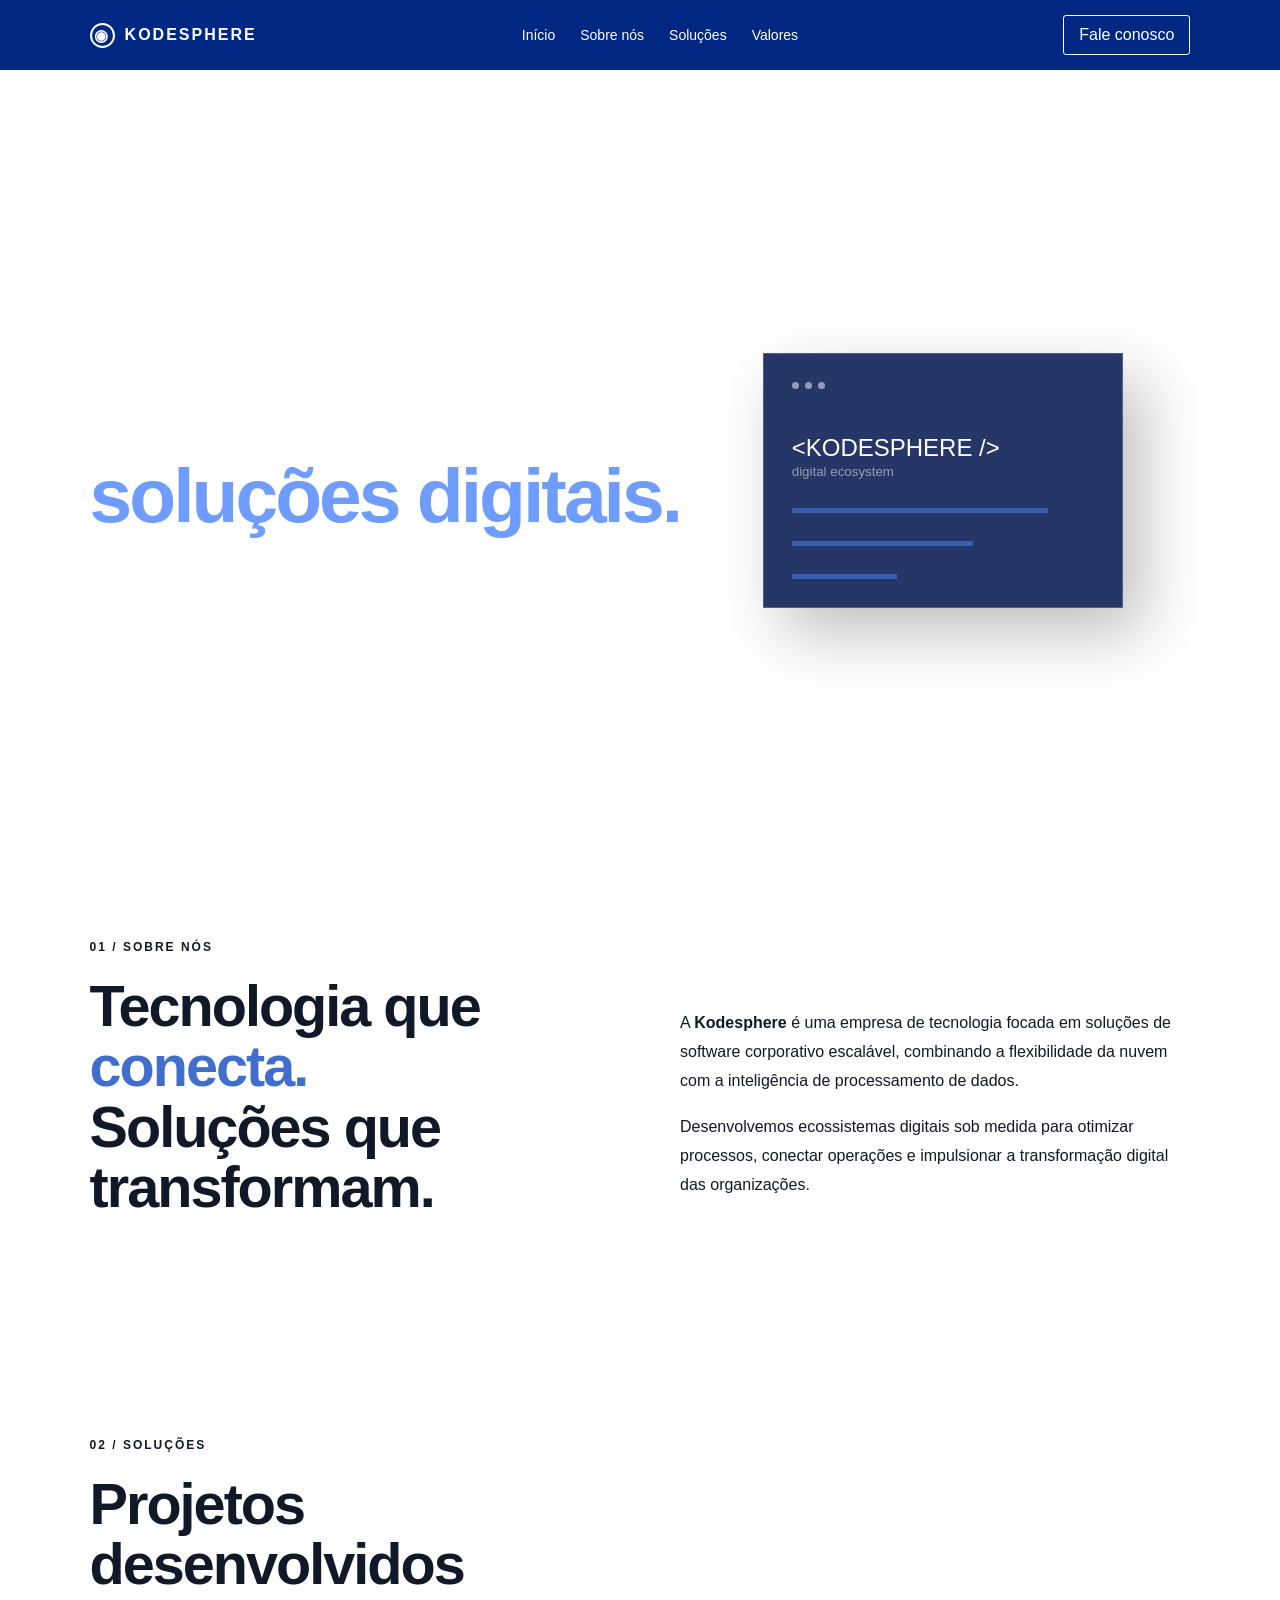
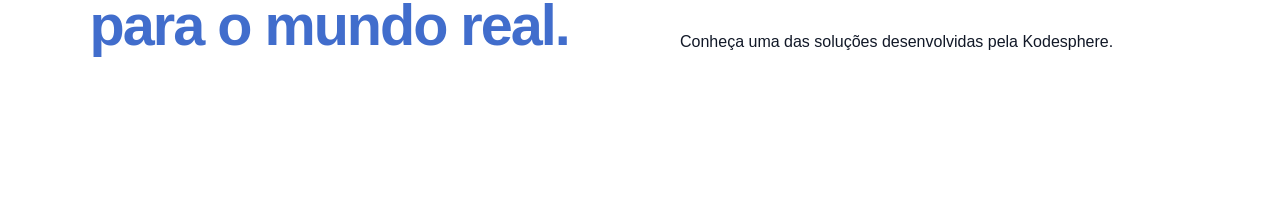
==== index.html @ 7c991be5 "site" ====
<!DOCTYPE html>
<html lang="pt-br">

<head>
    <meta charset="UTF-8">
    <meta name="viewport" content="width=device-width, initial-scale=1.0">
    <title>Koderphere - Soluções Digitais</title>
    <link rel="stylesheet" href="style.css">
</head>

<body>
    <header class="header">
        <a href="#inicio" class="logo">
            <span class="logo-icon">◉</span>
            KODESPHERE
        </a>
        <nav class="menu">
            <a href="#inicio">Início</a>
            <a href="#sobre">Sobre nós</a>
            <a href="#solucoes">Soluções</a>
            <a href="#valores">Valores</a>
        </nav>
        <a href="#contato" class="botao-menu">
            Fale conosco
        </a>
    </header>
    <main>

        <section id="inicio" class="inicio">
            <div class="grade"></div>
            <div class="inicio-conteudo">
                <p class="subtitulo">
                    TECNOLOGIA • NUVEM • INOVAÇÃO
                </p>
                <h1>
                    Transformamos ideias em
                    <span>soluções digitais.</span>
                </h1>
                <p class="descricao">
                    Desenvolvemos soluções de software inovadoras,
                    seguras e personalizadas para conectar operações
                    e impulsionar a transformação digital.
                </p>
                <div class="botoes">
                    <a href="#solucoes" class="botao principal">
                        Conheça nossas soluções
                        <span>→</span>
                    </a>

                    <a href="#sobre" class="botao secundario">
                        Sobre a Kodesphere
                    </a>
                </div>
            </div>
            <div class="visual">

                <div class="circulo circulo-1"></div>
                <div class="circulo circulo-2"></div>

                <div class="card-codigo">
                    <div class="bolinhas">
                        <span></span>
                        <span></span>
                        <span></span>
                    </div>

                    <p>&lt;KODESPHERE /&gt;</p>

                    <small>
                        digital ecosystem
                    </small>

                    <div class="linha linha-grande"></div>
                    <div class="linha linha-media"></div>
                    <div class="linha linha-pequena"></div>
                </div>
            </div>
        </section>
        
        <section id="sobre" class="secao sobre">
            <p class="identificacao">
                01 / SOBRE NÓS
            </p>

            <div class="sobre-conteudo">
                <div>
                    <h2>
                        Tecnologia que
                        <span>conecta.</span>

                        <br>

                        Soluções que
                        transformam.
                    </h2>
                </div>

                <div class="texto-sobre">
                    <p>
                        A <strong>Kodesphere</strong> é uma empresa de
                        tecnologia focada em soluções de software
                        corporativo escalável, combinando a flexibilidade
                        da nuvem com a inteligência de processamento
                        de dados.
                    </p>
                    <p>
                        Desenvolvemos ecossistemas digitais sob medida
                        para otimizar processos, conectar operações e
                        impulsionar a transformação digital das
                        organizações.
                    </p>
                </div>
            </div>
        </section>

        <section id="solucoes" class="secao solucoes">
            <div class="cabecalho-secao">
                <div>
                    <p class="identificacao">
                        02 / SOLUÇÕES
                    </p>
                    <h2>
                        Projetos desenvolvidos
                        <br>
                        <span>para o mundo real.</span>
                    </h2>
                </div>
                <p>
                    Conheça uma das soluções
                    desenvolvidas pela Kodesphere.
                </p>
            </div>
</body>

</html>
---- style.css ----
* {
    margin: 0;
    padding: 0;
    box-sizing: border-box;
}
html {
    scroll-behavior: smooth;
}
body {
    font-family: 'Lekton', Arial, sans-serif;
    color: #111827;
    background-color: white;
}
a {
    text-decoration: none;
    color: inherit;
}
.header {
    height: 70px;
    padding: 0 7%;
    background-color: #002781;
    display: flex;
    align-items: center;
    justify-content: space-between;
    color: white;
}
.logo {
    display: flex;
    align-items: center;
    gap: 10px;
    font-weight: bold;
    letter-spacing: 2px;
}
.logo-icon {
    width: 25px;
    height: 25px;
    border: 2px solid white;
    border-radius: 50%;
    display: flex;
    align-items: center;
    justify-content: center;
}
.menu {
    display: flex;
    gap: 25px;
}

.menu a {
    font-size: 14px;
}

.menu a:hover {
    text-decoration: underline;
}

.botao-menu {
    padding: 10px 15px;
    border: 1px solid white;
    border-radius: 3px;
}

.botao-menu:hover {
    background-color: white;
    color: #002781;
}
.inicio {
    min-height: 760px;
    padding: 160px 7% 100px;
    display: grid;
    grid-template-columns:
        1.1fr 0.9fr;
    align-items: center;
    position: relative;
    overflow: hidden;
    background: var(--azul);
    color: white;
}

.grade {
    position: absolute;
    inset: 0;
    opacity: 0.12;
    background-image:

        linear-gradient(
            rgba(255,255,255,0.4) 1px,
            transparent 1px
        ),

        linear-gradient(
            90deg,
            rgba(255,255,255,0.4) 1px,
            transparent 1px
        );

    background-size: 55px 55px;
}


.inicio-conteudo {
    position: relative;
    z-index: 2;
}
.subtitulo {
    font-size: 12px;
    letter-spacing: 2px;
    margin-bottom: 25px;
    opacity: 0.7;
}

.inicio h1 {

    font-size: clamp(
        45px,
        6vw,
        78px
    );
    line-height: 0.98;
    letter-spacing: -3px;
    max-width: 800px;
}


.inicio h1 span {
    color: #6f9cff;
}

.descricao {
    max-width: 620px;
    margin: 30px 0;
    font-family: Arial, sans-serif;
    line-height: 1.7;
    opacity: 0.8;
}

.botoes {
    display: flex;
    gap: 15px;
    flex-wrap: wrap;
}

.botao {
    display: inline-flex;
    align-items: center;
    gap: 20px;
    padding: 13px 18px;
    border: 1px solid
    rgba(255,255,255,0.5);
    font-size: 13px;
    transition: 0.3s;
}

.botao.principal {
    background: white;
    color: var(--azul);
    border-color: white;
    font-weight: bold;
}

.botao.principal:hover {
    transform: translateY(-3px);
}

.botao.secundario:hover {
    background: rgba(255,255,255,0.1);
}

.visual {
    height: 420px;
    display: grid;
    place-items: center;
    position: relative;
}
.circulo {
    position: absolute;
    border: 1px solid
    rgba(255,255,255,0.2);
    border-radius: 50%;
}
.circulo-1 {
    width: 390px;
    height: 390px;
}
.circulo-2 {

    width: 510px;

    height: 510px;

}
.card-codigo {
    width: 360px;
    padding: 28px;
    background:
    rgba(0,21,77,0.85);
    border: 1px solid
    rgba(255,255,255,0.2);
    backdrop-filter: blur(10px);
    box-shadow:
        20px 25px 60px
        rgba(0,0,0,0.25);
    position: relative;
    z-index: 3;
}

.bolinhas {
    display: flex;
    gap: 6px;
    margin-bottom: 45px;
}

.bolinhas span {
    width: 7px;
    height: 7px;
    border-radius: 50%;
    background: white;
    opacity: 0.5;
}
.card-codigo p {
    font-size: 24px;
}
.card-codigo small {
    opacity: 0.5;
}
.linha {
    height: 5px;
    background: #3d6ed1;
    margin-top: 28px;
    opacity: 0.7;
}

.linha-grande {
    width: 85%;
}

.linha-media {
    width: 60%;
}

.linha-pequena {
    width: 35%;
}

.secao {
    padding: 110px 7%;
}

.identificacao {
    color: var(--azul);
    font-size: 12px;
    letter-spacing: 2px;
    font-weight: bold;
    margin-bottom: 22px;
}


.secao h2 {
    font-size: clamp(
        35px,
        4.5vw,
        60px
    );
    line-height: 1.05;
    letter-spacing: -2px;
}

.secao h2 span {
    color: #416dcc;
}

.sobre-conteudo {
    display: grid;
    grid-template-columns: 1fr 1fr;
    gap: 80px;
    align-items: end;
}

.texto-sobre {
    max-width: 620px;
}

.texto-sobre p {
    font-family: Arial, sans-serif;
    color: var(--cinza);
    line-height: 1.8;
    margin-bottom: 18px;
}

.solucoes {
    background: var(--cinza-claro);
}

.cabecalho-secao {

    display: grid;
    grid-template-columns: 1fr 1fr;
    gap: 80px;
    align-items: end;
    margin-bottom: 55px;
}

.cabecalho-secao > p {
    font-family: Arial, sans-serif;
    color: var(--cinza);
    line-height: 1.7;
}
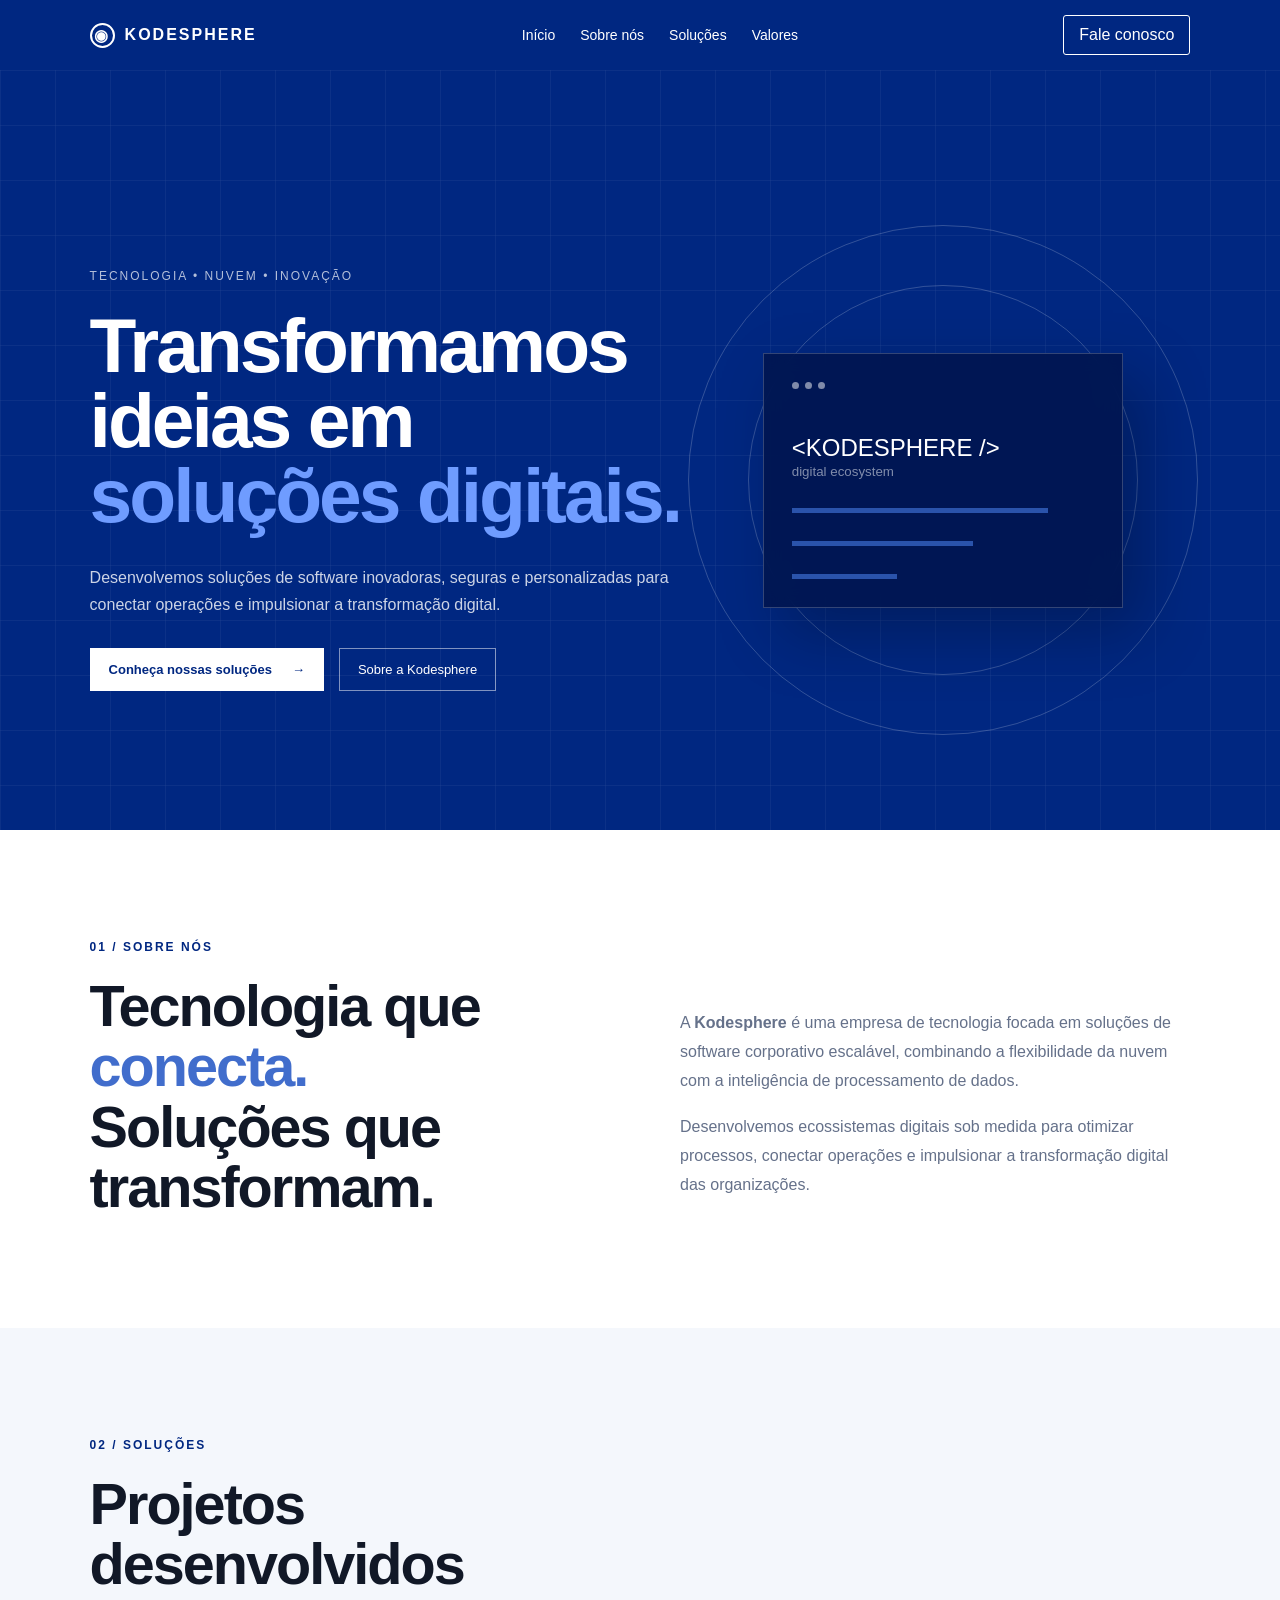
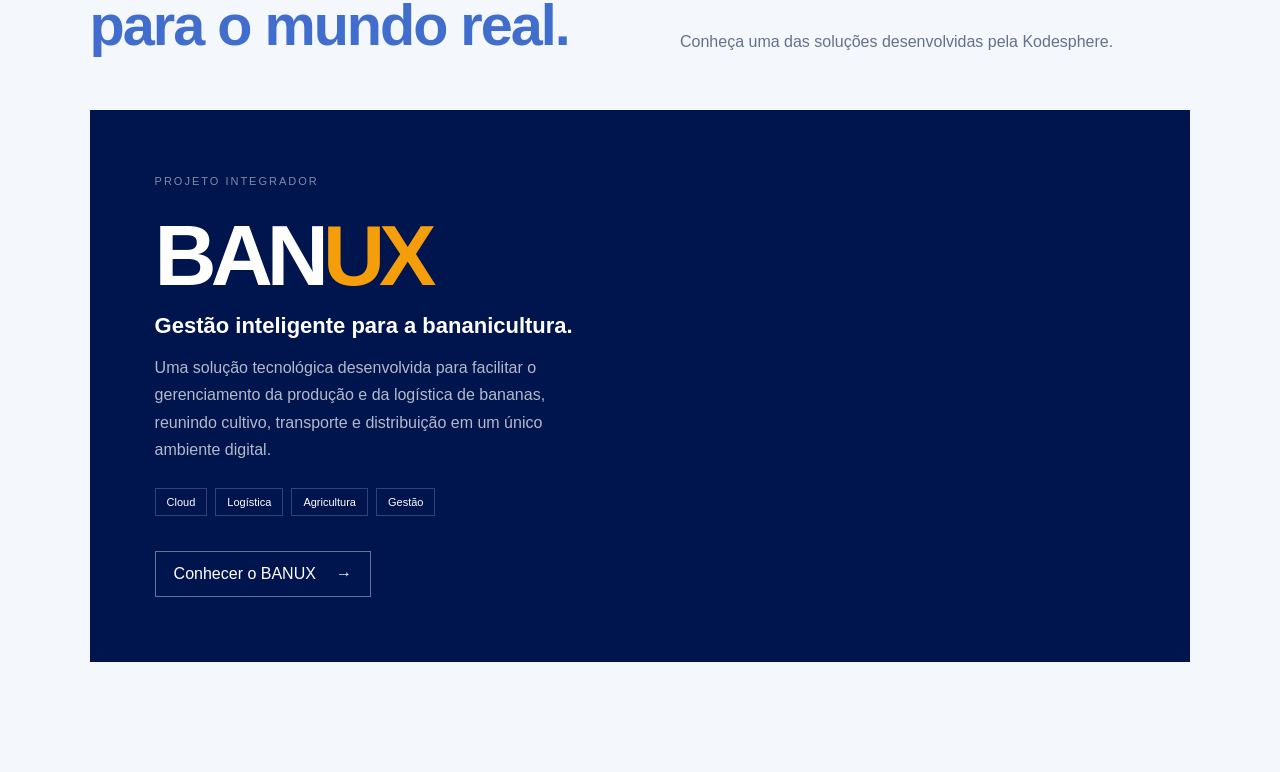
==== commit 91954221: "continuação" ====
--- a/index.html
+++ b/index.html
@@ -76,7 +76,7 @@
                 </div>
             </div>
         </section>
-        
+
         <section id="sobre" class="secao sobre">
             <p class="identificacao">
                 01 / SOBRE NÓS
@@ -130,6 +130,43 @@
                     desenvolvidas pela Kodesphere.
                 </p>
             </div>
+             <article class="card-banux">
+                <div class="informacoes-banux">
+                    <p class="categoria">
+                        PROJETO INTEGRADOR
+                    </p>
+
+                    <h3>
+                        BAN<span>UX</span>
+                    </h3>
+
+                    <h4>
+                        Gestão inteligente
+                        para a bananicultura.
+                    </h4>
+
+                    <p class="descricao-banux">
+                        Uma solução tecnológica desenvolvida
+                        para facilitar o gerenciamento da produção
+                        e da logística de bananas, reunindo cultivo,
+                        transporte e distribuição em um único
+                        ambiente digital.
+                    </p>
+
+                    <div class="tags">
+                        <span>Cloud</span>
+                        <span>Logística</span>
+                        <span>Agricultura</span>
+                        <span>Gestão</span>
+                    </div>
+
+                    <a href="banux.html" class="botao-banux">
+                        Conhecer o BANUX
+                        <span>→</span>
+                    </a>
+                </div>
+            </article>
+        </section>
 </body>
 
 </html>
--- a/style.css
+++ b/style.css
@@ -1,3 +1,20 @@
+
+:root {
+
+    --azul: #002781;
+    --azul-escuro: #00154d;
+
+    --branco: #ffffff;
+
+    --cinza-claro: #f4f7fc;
+    --cinza: #65718a;
+
+    --texto: #111827;
+
+    --linha: #dfe6f2;
+
+}
+
 * {
     margin: 0;
     padding: 0;
@@ -303,4 +320,80 @@
     font-family: Arial, sans-serif;
     color: var(--cinza);
     line-height: 1.7;
-}+}
+
+.card-banux {
+    min-height: 510px;
+    display: grid;
+    grid-template-columns: 1fr 1fr;
+    background: var(--azul-escuro);
+    color: white;
+    overflow: hidden;
+}
+
+.informacoes-banux {
+    padding: 65px;
+    display: flex;
+    flex-direction: column;
+    align-items: flex-start;
+}
+
+.categoria {
+    font-size: 11px;
+    letter-spacing: 2px;
+    opacity: 0.5;
+    margin-bottom: 25px;
+}
+
+.informacoes-banux h3 {
+    font-size: 86px;
+    line-height: 1;
+    letter-spacing: -6px;
+}
+
+.informacoes-banux h3 span {
+    color: #f59e0b;
+} 
+
+.informacoes-banux h4 {
+    font-size: 22px;
+    margin: 15px 0;
+}
+
+.descricao-banux {
+    font-family: Arial, sans-serif;
+    line-height: 1.7;
+    opacity: 0.7;
+    max-width: 500px;
+}
+
+.tags {
+    display: flex;
+    gap: 8px;
+    flex-wrap: wrap;
+    margin: 25px 0 35px;
+}
+
+
+.tags span {
+    padding: 7px 11px;
+    border: 1px solid
+    rgba(255,255,255,0.2);
+    font-size: 11px;
+}
+
+
+.botao-banux {
+    display: inline-flex;
+    gap: 20px;
+    padding: 13px 18px;
+    border: 1px solid
+    rgba(255,255,255,0.4);
+    transition: 0.3s;
+}
+
+.botao-banux:hover {
+    background: white;
+    color: var(--azul);
+}
+
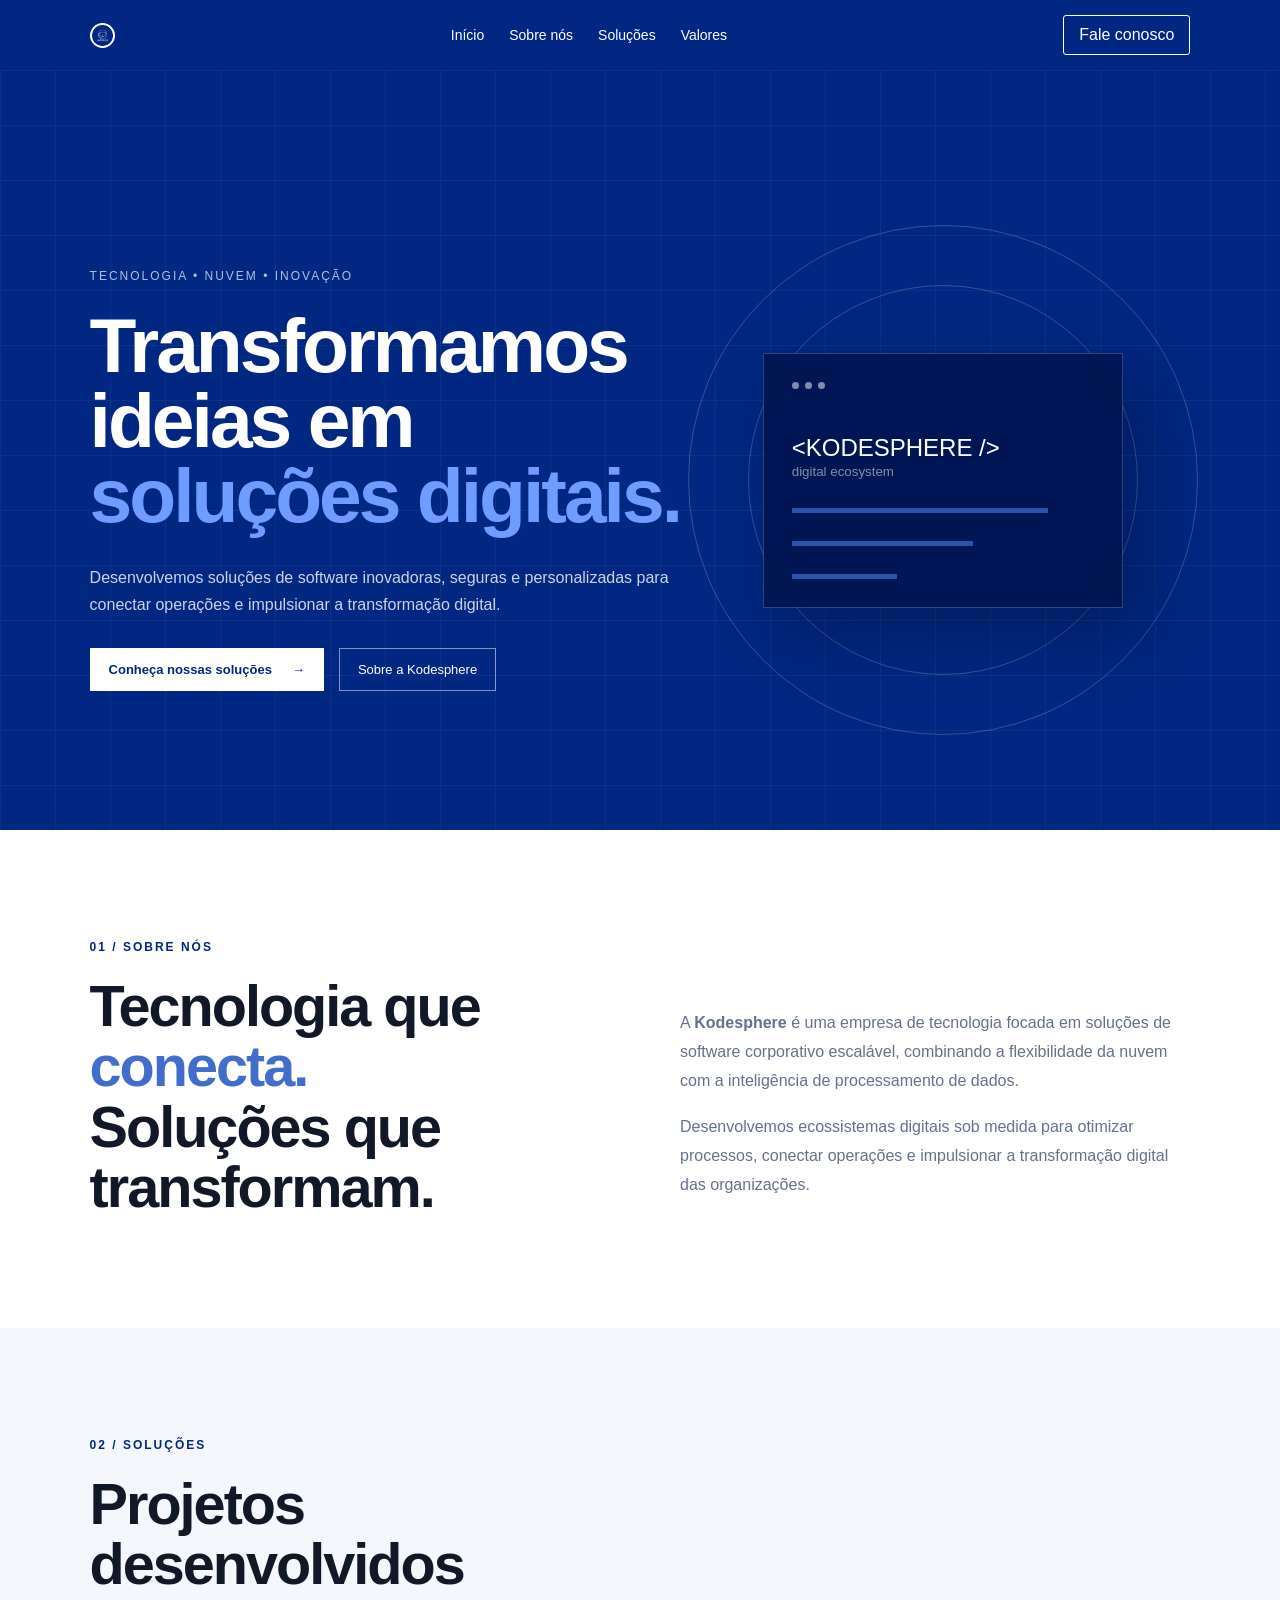
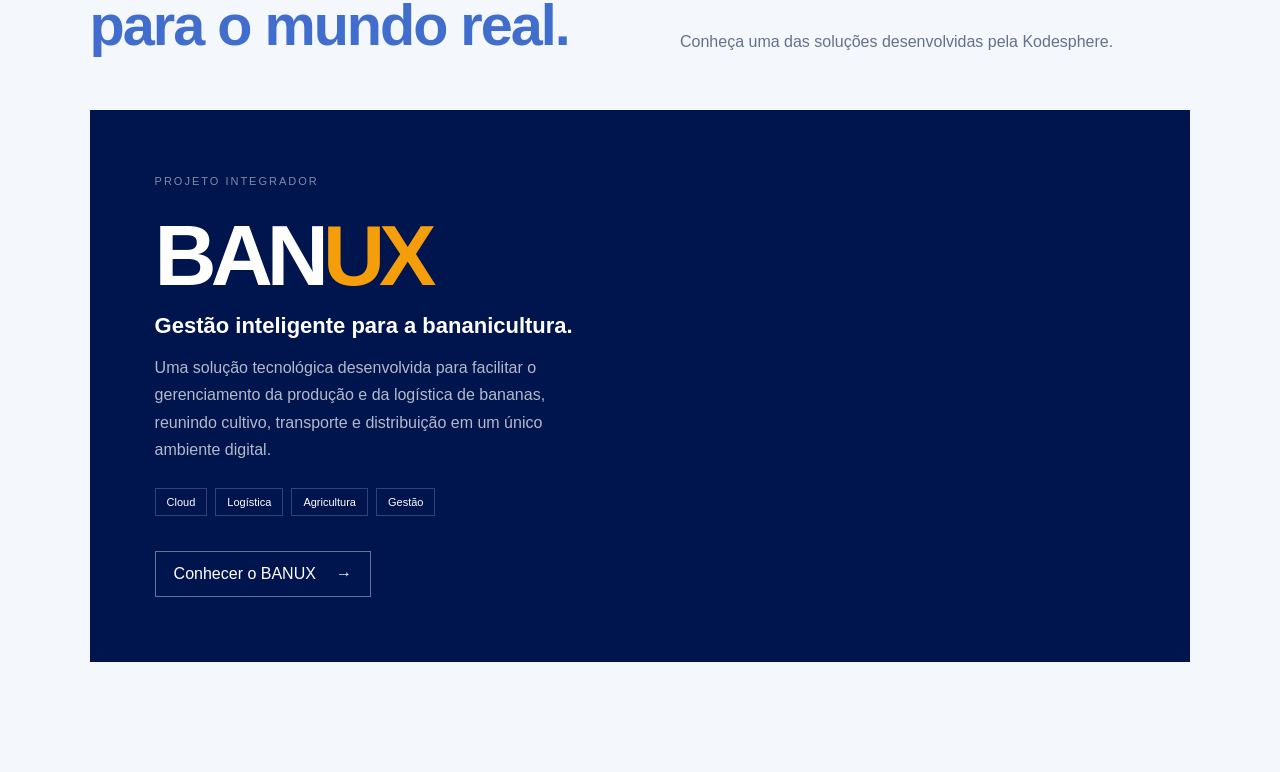
==== commit 94eb3ad8: "tal" ====
--- a/index.html
+++ b/index.html
@@ -11,8 +11,7 @@
 <body>
     <header class="header">
         <a href="#inicio" class="logo">
-            <span class="logo-icon">◉</span>
-            KODESPHERE
+            <img src="logo.png" alt="Logo da Kodesphere" class="logo-icon">
         </a>
         <nav class="menu">
             <a href="#inicio">Início</a>
--- a/style.css
+++ b/style.css
@@ -100,13 +100,13 @@
     background-image:
 
         linear-gradient(
-            rgba(255,255,255,0.4) 1px,
+            #ffffff66 1px,
             transparent 1px
         ),
 
         linear-gradient(
             90deg,
-            rgba(255,255,255,0.4) 1px,
+            #ffffff66 1px,
             transparent 1px
         );
 
@@ -162,7 +162,7 @@
     gap: 20px;
     padding: 13px 18px;
     border: 1px solid
-    rgba(255,255,255,0.5);
+    #ffffff80;
     font-size: 13px;
     transition: 0.3s;
 }
@@ -191,7 +191,7 @@
 .circulo {
     position: absolute;
     border: 1px solid
-    rgba(255,255,255,0.2);
+    #ffffff33;
     border-radius: 50%;
 }
 .circulo-1 {
@@ -205,13 +205,16 @@
     height: 510px;
 
 }
+
+/* card bonitinho */
+
 .card-codigo {
     width: 360px;
     padding: 28px;
     background:
-    rgba(0,21,77,0.85);
+    hsla(224, 100%, 15%, 0.85);
     border: 1px solid
-    rgba(255,255,255,0.2);
+    #ffffff33;
     backdrop-filter: blur(10px);
     box-shadow:
         20px 25px 60px
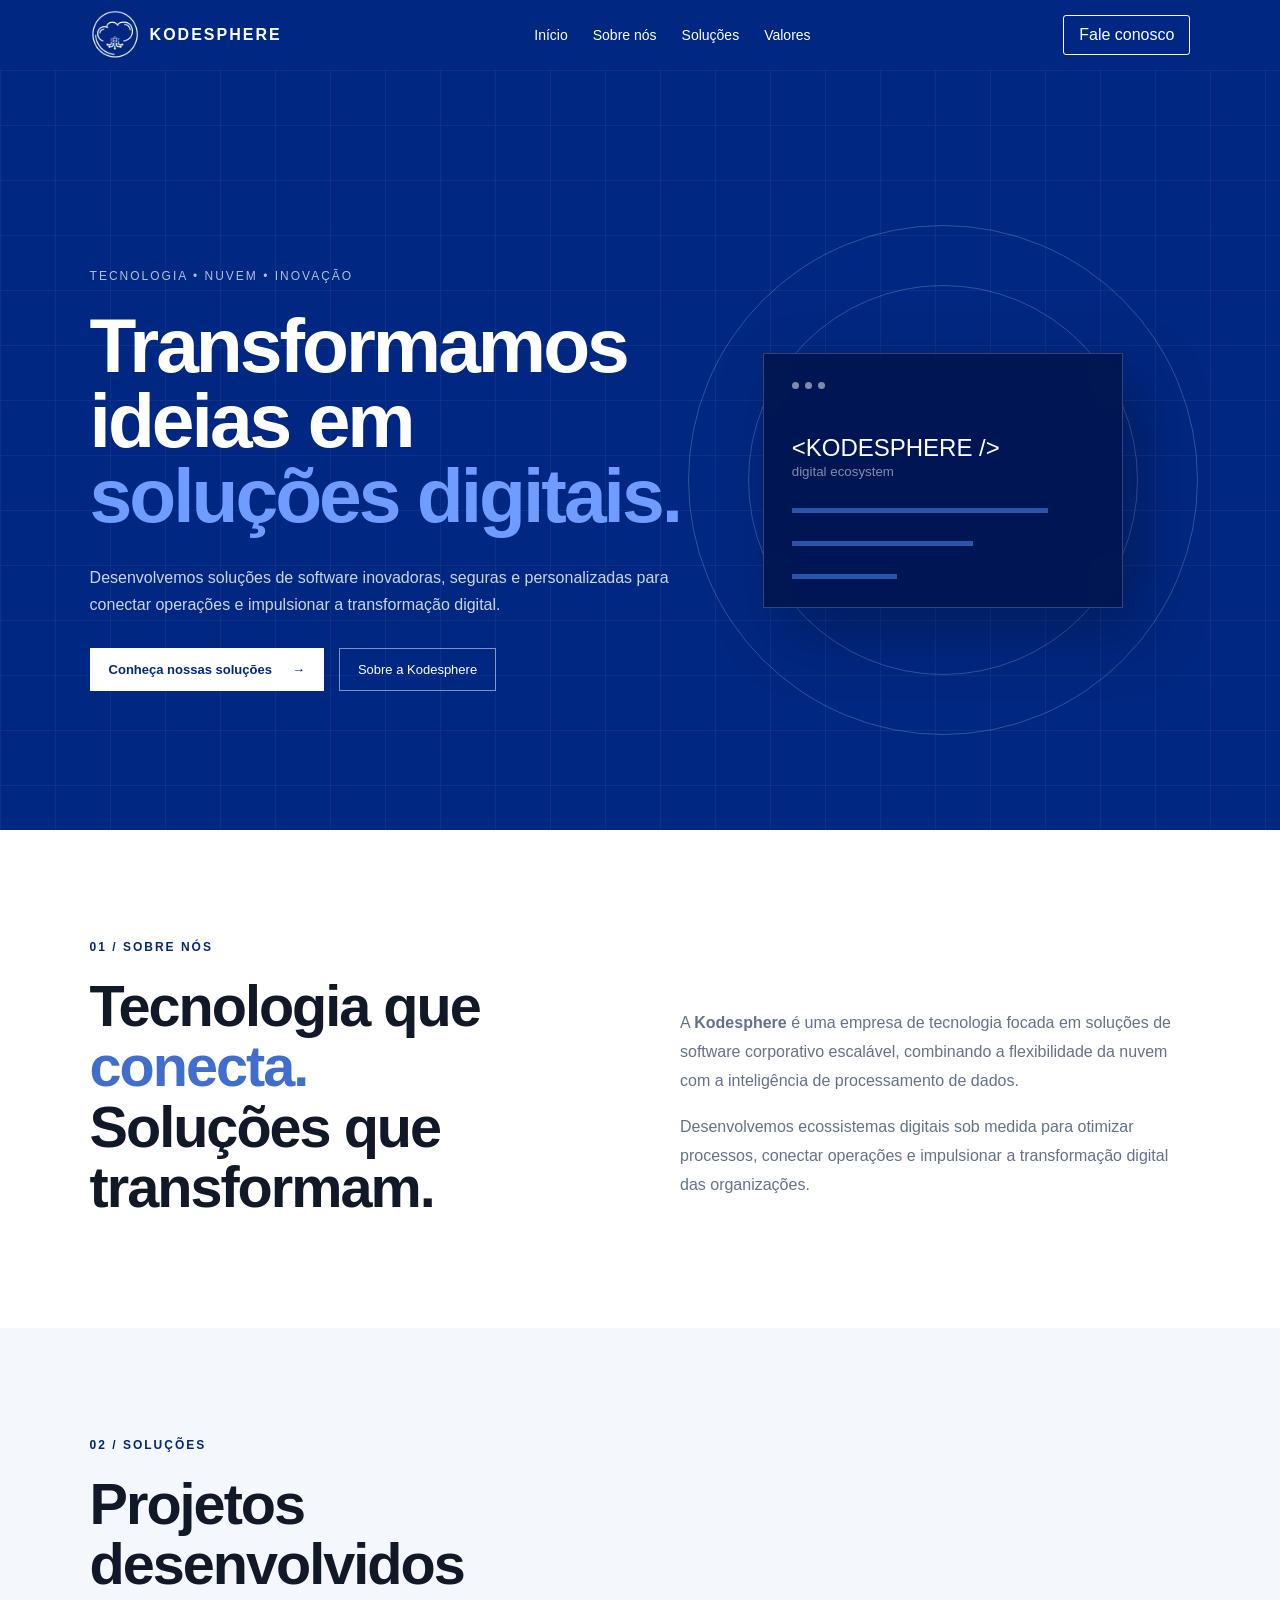
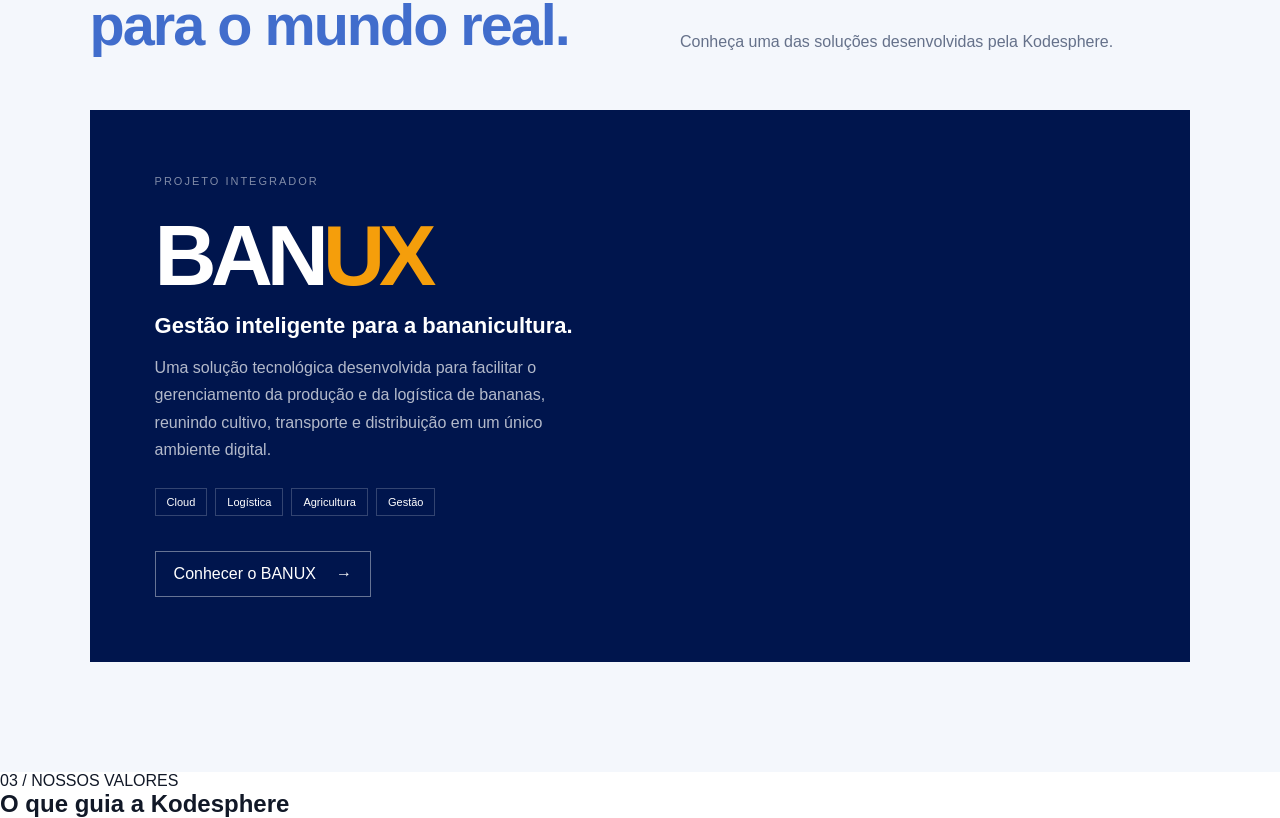
==== commit be7a379d: "mais coisas" ====
--- a/index.html
+++ b/index.html
@@ -4,14 +4,16 @@
 <head>
     <meta charset="UTF-8">
     <meta name="viewport" content="width=device-width, initial-scale=1.0">
-    <title>Koderphere - Soluções Digitais</title>
+    <title>Kodesphere - Soluções Digitais</title>
     <link rel="stylesheet" href="style.css">
 </head>
 
 <body>
+    <!-- parttezinha de cima -->
     <header class="header">
         <a href="#inicio" class="logo">
-            <img src="logo.png" alt="Logo da Kodesphere" class="logo-icon">
+            <img src="logo so icone.png" alt="Logo da Kodesphere" class="logo-icon">
+            KODESPHERE
         </a>
         <nav class="menu">
             <a href="#inicio">Início</a>
@@ -19,12 +21,12 @@
             <a href="#solucoes">Soluções</a>
             <a href="#valores">Valores</a>
         </nav>
-        <a href="#contato" class="botao-menu">
+        <a href="#contato" class="fale-conosco">
             Fale conosco
         </a>
     </header>
     <main>
-
+        <!-- começo -->
         <section id="inicio" class="inicio">
             <div class="grade"></div>
             <div class="inicio-conteudo">
@@ -51,6 +53,7 @@
                     </a>
                 </div>
             </div>
+            <!-- card -->
             <div class="visual">
 
                 <div class="circulo circulo-1"></div>
@@ -76,6 +79,7 @@
             </div>
         </section>
 
+        <!-- sobre -->
         <section id="sobre" class="secao sobre">
             <p class="identificacao">
                 01 / SOBRE NÓS
@@ -112,6 +116,7 @@
             </div>
         </section>
 
+        <!-- conheça os trabalhos e tal -->
         <section id="solucoes" class="secao solucoes">
             <div class="cabecalho-secao">
                 <div>
@@ -129,7 +134,9 @@
                     desenvolvidas pela Kodesphere.
                 </p>
             </div>
-             <article class="card-banux">
+
+            <!--  banux -->
+            <article class="card-banux">
                 <div class="informacoes-banux">
                     <p class="categoria">
                         PROJETO INTEGRADOR
@@ -164,8 +171,19 @@
                         <span>→</span>
                     </a>
                 </div>
+            
             </article>
         </section>
+
+        <!-- valores -->
+         <section>
+            <p>03 / NOSSOS VALORES</p>
+
+            <h2>
+                O que guia a 
+                <span>Kodesphere</span>
+            </h2>
+         </section>
 </body>
 
 </html>
--- a/style.css
+++ b/style.css
@@ -1,4 +1,3 @@
-
 :root {
 
     --azul: #002781;
@@ -20,27 +19,35 @@
     padding: 0;
     box-sizing: border-box;
 }
+
 html {
     scroll-behavior: smooth;
 }
+
 body {
     font-family: 'Lekton', Arial, sans-serif;
     color: #111827;
     background-color: white;
 }
+
+/* escritas header */
 a {
     text-decoration: none;
     color: inherit;
 }
+
+/* header */
 .header {
     height: 70px;
     padding: 0 7%;
-    background-color: #002781;
+    background-color: var(--azul);
     display: flex;
     align-items: center;
     justify-content: space-between;
     color: white;
 }
+
+/* logo */
 .logo {
     display: flex;
     align-items: center;
@@ -48,15 +55,14 @@
     font-weight: bold;
     letter-spacing: 2px;
 }
+
 .logo-icon {
-    width: 25px;
-    height: 25px;
-    border: 2px solid white;
-    border-radius: 50%;
-    display: flex;
-    align-items: center;
-    justify-content: center;
-}
+    width: 50px;
+    height: 50px;
+    object-fit: contain;
+}
+
+/* botoes */
 .menu {
     display: flex;
     gap: 25px;
@@ -66,20 +72,24 @@
     font-size: 14px;
 }
 
+/* linha que fica quando passa o mouse encima */
 .menu a:hover {
     text-decoration: underline;
 }
 
-.botao-menu {
+/* fale conosco */
+.fale-conosco {
     padding: 10px 15px;
     border: 1px solid white;
     border-radius: 3px;
 }
 
-.botao-menu:hover {
+.fale-conosco:hover {
     background-color: white;
     color: #002781;
 }
+
+/* estilização inicio */
 .inicio {
     min-height: 760px;
     padding: 160px 7% 100px;
@@ -93,22 +103,19 @@
     color: white;
 }
 
+/* linhas grade */
 .grade {
     position: absolute;
     inset: 0;
     opacity: 0.12;
     background-image:
 
-        linear-gradient(
+        linear-gradient(#ffffff66 1px,
+            transparent 1px),
+
+        linear-gradient(90deg,
             #ffffff66 1px,
-            transparent 1px
-        ),
-
-        linear-gradient(
-            90deg,
-            #ffffff66 1px,
-            transparent 1px
-        );
+            transparent 1px);
 
     background-size: 55px 55px;
 }
@@ -118,6 +125,8 @@
     position: relative;
     z-index: 2;
 }
+
+/* tecnologia, nuvem, inovação */
 .subtitulo {
     font-size: 12px;
     letter-spacing: 2px;
@@ -125,13 +134,12 @@
     opacity: 0.7;
 }
 
+/* letra acompanha o tamanho da tela */
 .inicio h1 {
 
-    font-size: clamp(
-        45px,
-        6vw,
-        78px
-    );
+    font-size: clamp(45px,
+            6vw,
+            78px);
     line-height: 0.98;
     letter-spacing: -3px;
     max-width: 800px;
@@ -161,8 +169,7 @@
     align-items: center;
     gap: 20px;
     padding: 13px 18px;
-    border: 1px solid
-    #ffffff80;
+    border: 1px solid #ffffff80;
     font-size: 13px;
     transition: 0.3s;
 }
@@ -179,7 +186,7 @@
 }
 
 .botao.secundario:hover {
-    background: rgba(255,255,255,0.1);
+    background: #ffffff1a;
 }
 
 .visual {
@@ -188,23 +195,6 @@
     place-items: center;
     position: relative;
 }
-.circulo {
-    position: absolute;
-    border: 1px solid
-    #ffffff33;
-    border-radius: 50%;
-}
-.circulo-1 {
-    width: 390px;
-    height: 390px;
-}
-.circulo-2 {
-
-    width: 510px;
-
-    height: 510px;
-
-}
 
 /* card bonitinho */
 
@@ -212,13 +202,11 @@
     width: 360px;
     padding: 28px;
     background:
-    hsla(224, 100%, 15%, 0.85);
-    border: 1px solid
-    #ffffff33;
+        #00144dd9;
+    border: 1px solid #ffffff33;
     backdrop-filter: blur(10px);
     box-shadow:
-        20px 25px 60px
-        rgba(0,0,0,0.25);
+        20px 25px 60px #00000040;
     position: relative;
     z-index: 3;
 }
@@ -236,12 +224,15 @@
     background: white;
     opacity: 0.5;
 }
+
 .card-codigo p {
     font-size: 24px;
 }
+
 .card-codigo small {
     opacity: 0.5;
 }
+
 .linha {
     height: 5px;
     background: #3d6ed1;
@@ -259,6 +250,23 @@
 
 .linha-pequena {
     width: 35%;
+}
+
+/* circulos foda atras do card*/
+.circulo {
+    position: absolute;
+    border: 1px solid #ffffff33;
+    border-radius: 50%;
+}
+
+.circulo-1 {
+    width: 390px;
+    height: 390px;
+}
+
+.circulo-2 {
+    width: 510px;
+    height: 510px;
 }
 
 .secao {
@@ -273,13 +281,10 @@
     margin-bottom: 22px;
 }
 
-
 .secao h2 {
-    font-size: clamp(
-        35px,
-        4.5vw,
-        60px
-    );
+    font-size: clamp(35px,
+            4.5vw,
+            60px);
     line-height: 1.05;
     letter-spacing: -2px;
 }
@@ -319,7 +324,7 @@
     margin-bottom: 55px;
 }
 
-.cabecalho-secao > p {
+.cabecalho-secao>p {
     font-family: Arial, sans-serif;
     color: var(--cinza);
     line-height: 1.7;
@@ -356,7 +361,7 @@
 
 .informacoes-banux h3 span {
     color: #f59e0b;
-} 
+}
 
 .informacoes-banux h4 {
     font-size: 22px;
@@ -380,8 +385,7 @@
 
 .tags span {
     padding: 7px 11px;
-    border: 1px solid
-    rgba(255,255,255,0.2);
+    border: 1px solid rgba(255, 255, 255, 0.2);
     font-size: 11px;
 }
 
@@ -390,13 +394,11 @@
     display: inline-flex;
     gap: 20px;
     padding: 13px 18px;
-    border: 1px solid
-    rgba(255,255,255,0.4);
+    border: 1px solid rgba(255, 255, 255, 0.4);
     transition: 0.3s;
 }
 
 .botao-banux:hover {
     background: white;
     color: var(--azul);
-}
-
+}
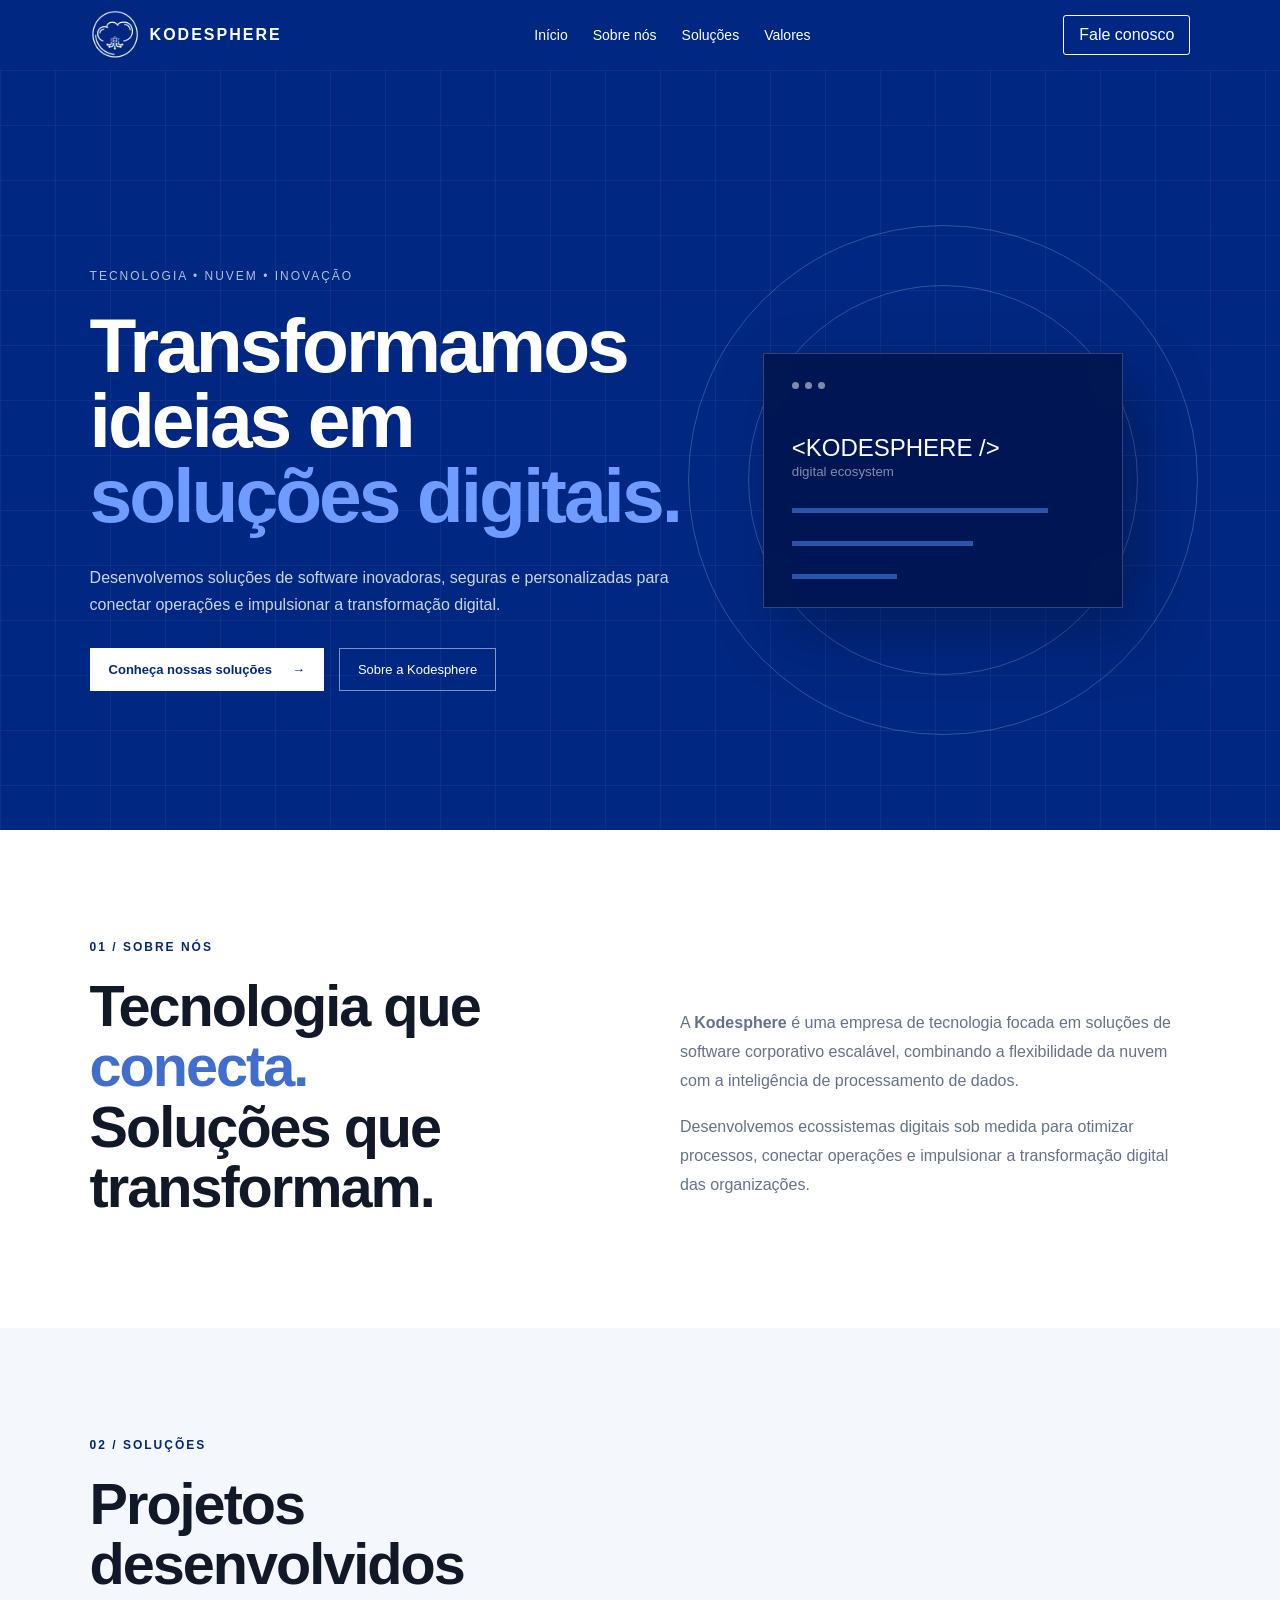
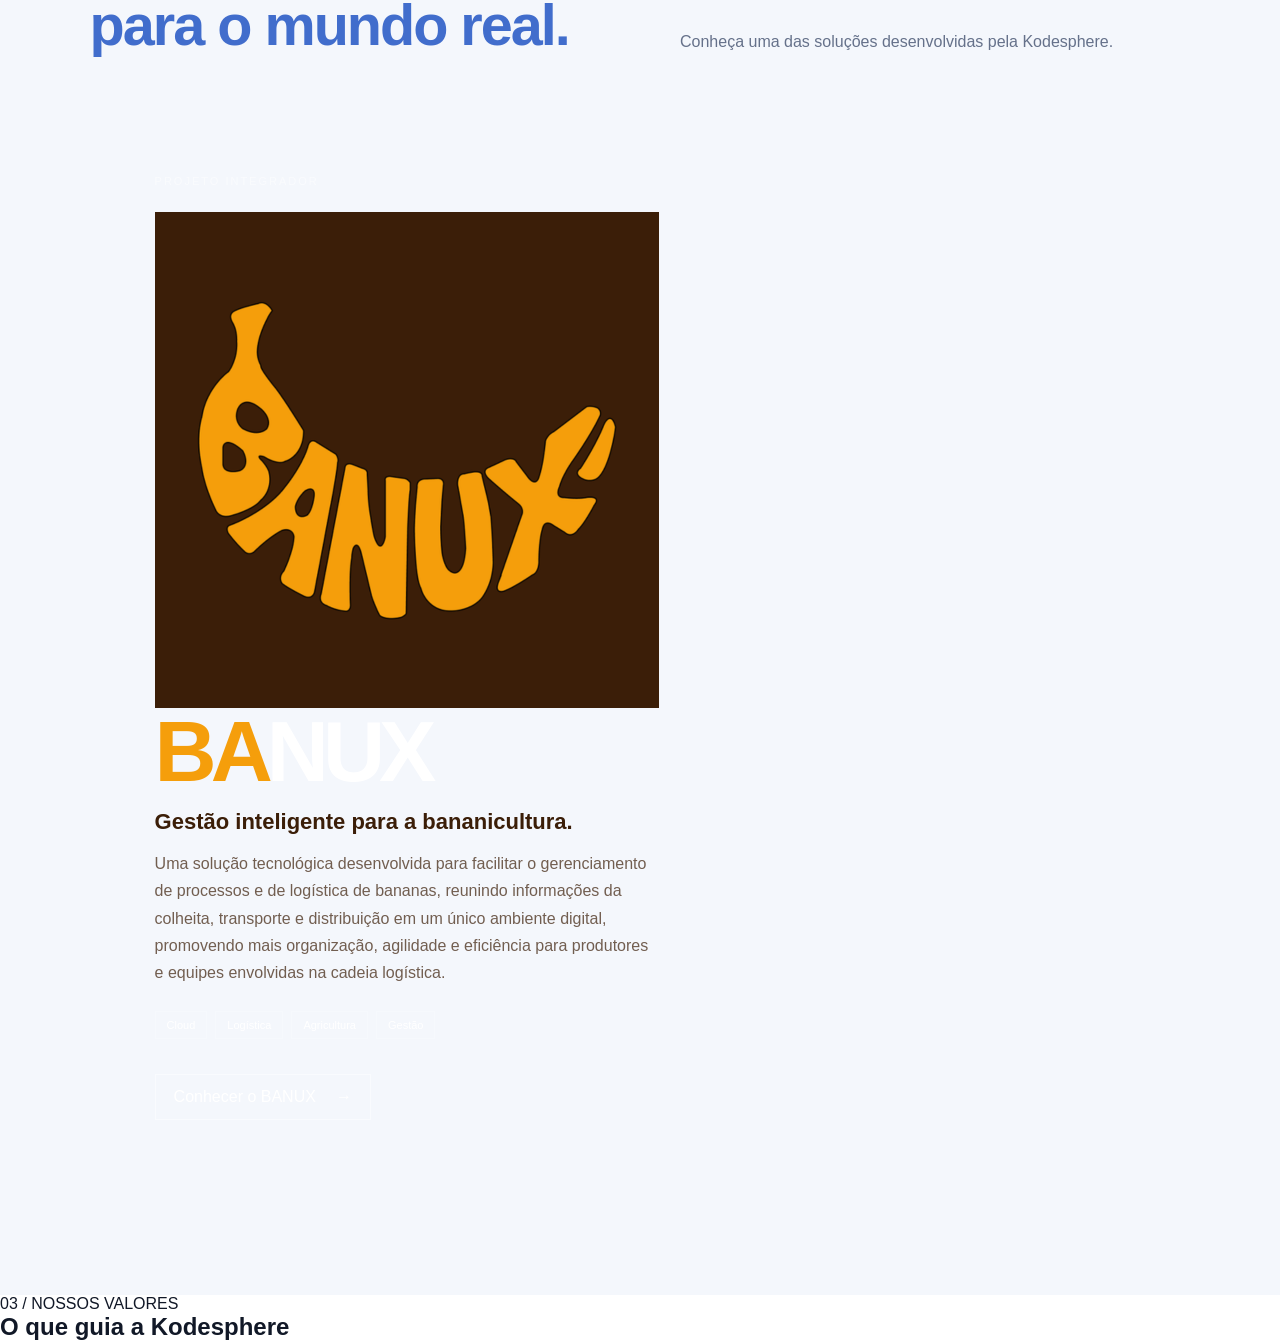
==== commit 8dbae33b: "mais" ====
--- a/index.html
+++ b/index.html
@@ -142,8 +142,10 @@
                         PROJETO INTEGRADOR
                     </p>
 
+                    <img src="./logo banux.png" alt="Logo do Aplicativo Banux">
+
                     <h3>
-                        BAN<span>UX</span>
+                        <span>BA</span>NUX
                     </h3>
 
                     <h4>
@@ -153,10 +155,10 @@
 
                     <p class="descricao-banux">
                         Uma solução tecnológica desenvolvida
-                        para facilitar o gerenciamento da produção
-                        e da logística de bananas, reunindo cultivo,
-                        transporte e distribuição em um único
-                        ambiente digital.
+                        para facilitar o gerenciamento de processos
+                        e de logística de bananas, reunindo informações da colheita, transporte e distribuição em
+                        um único ambiente digital, promovendo mais organização, agilidade e eficiência para produtores e
+                        equipes envolvidas na cadeia logística.
                     </p>
 
                     <div class="tags">
@@ -171,19 +173,19 @@
                         <span>→</span>
                     </a>
                 </div>
-            
+
             </article>
         </section>
 
         <!-- valores -->
-         <section>
+        <section>
             <p>03 / NOSSOS VALORES</p>
 
             <h2>
-                O que guia a 
+                O que guia a
                 <span>Kodesphere</span>
             </h2>
-         </section>
+        </section>
 </body>
 
 </html>
--- a/style.css
+++ b/style.css
@@ -4,6 +4,9 @@
     --azul-escuro: #00154d;
 
     --branco: #ffffff;
+
+    --amarelo: #f59e0b;
+    --marrom: #3b1e08;
 
     --cinza-claro: #f4f7fc;
     --cinza: #65718a;
@@ -334,7 +337,6 @@
     min-height: 510px;
     display: grid;
     grid-template-columns: 1fr 1fr;
-    background: var(--azul-escuro);
     color: white;
     overflow: hidden;
 }
@@ -364,15 +366,18 @@
 }
 
 .informacoes-banux h4 {
+    color: var(--marrom);
     font-size: 22px;
     margin: 15px 0;
 }
 
 .descricao-banux {
+    color: var(--marrom);
     font-family: Arial, sans-serif;
     line-height: 1.7;
     opacity: 0.7;
     max-width: 500px;
+    align-items: end;
 }
 
 .tags {
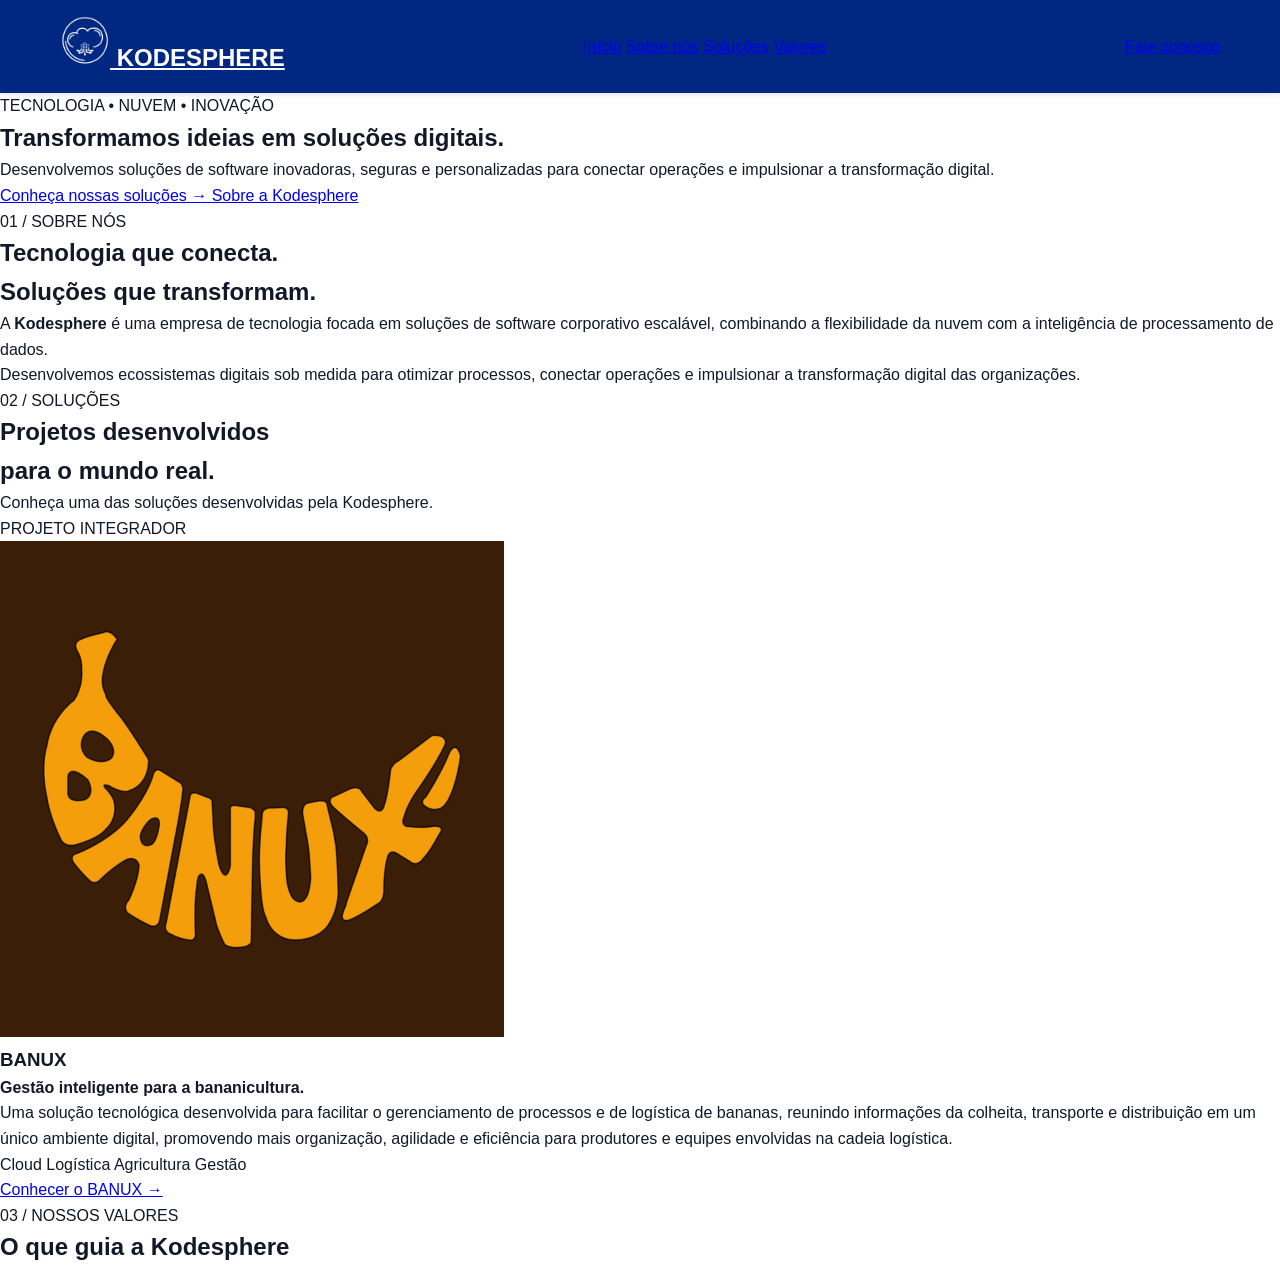
==== commit a7d0cbe2: "bananao" ====
--- a/index.html
+++ b/index.html
@@ -9,21 +9,25 @@
 </head>
 
 <body>
-    <!-- parttezinha de cima -->
+    <!-- partezinha de cima -->
     <header class="header">
-        <a href="#inicio" class="logo">
-            <img src="logo so icone.png" alt="Logo da Kodesphere" class="logo-icon">
-            KODESPHERE
-        </a>
-        <nav class="menu">
-            <a href="#inicio">Início</a>
-            <a href="#sobre">Sobre nós</a>
-            <a href="#solucoes">Soluções</a>
-            <a href="#valores">Valores</a>
-        </nav>
-        <a href="#contato" class="fale-conosco">
-            Fale conosco
-        </a>
+        <div class="container">
+            <div class="nav">
+                <a href="#inicio" class="logo">
+                    <img src="logo so icone.png" alt="Logo da Kodesphere" class="logo-icon">
+                    KODESPHERE
+                </a>
+                <nav class="menu">
+                    <a href="#inicio">Início</a>
+                    <a href="#sobre">Sobre nós</a>
+                    <a href="#solucoes">Soluções</a>
+                    <a href="#valores">Valores</a>
+                </nav>
+                <a href="#contato" class="fale-conosco">
+                    Fale conosco
+                </a>
+            </div>
+        </div>
     </header>
     <main>
         <!-- começo -->
@@ -51,30 +55,6 @@
                     <a href="#sobre" class="botao secundario">
                         Sobre a Kodesphere
                     </a>
-                </div>
-            </div>
-            <!-- card -->
-            <div class="visual">
-
-                <div class="circulo circulo-1"></div>
-                <div class="circulo circulo-2"></div>
-
-                <div class="card-codigo">
-                    <div class="bolinhas">
-                        <span></span>
-                        <span></span>
-                        <span></span>
-                    </div>
-
-                    <p>&lt;KODESPHERE /&gt;</p>
-
-                    <small>
-                        digital ecosystem
-                    </small>
-
-                    <div class="linha linha-grande"></div>
-                    <div class="linha linha-media"></div>
-                    <div class="linha linha-pequena"></div>
                 </div>
             </div>
         </section>
--- a/style.css
+++ b/style.css
@@ -22,388 +22,37 @@
     padding: 0;
     box-sizing: border-box;
 }
-
-html {
-    scroll-behavior: smooth;
+body {
+    font-family: 'Lekton', sans-serif;
+    line-height: 1.6;
+    color: var(--texto);
 }
-
-body {
-    font-family: 'Lekton', Arial, sans-serif;
-    color: #111827;
-    background-color: white;
+.container {
+    max-width: 1200px;
+    margin: 0 auto;
+    padding: 0 20px;
 }
-
-/* escritas header */
-a {
-    text-decoration: none;
-    color: inherit;
+header {
+    background-color: var(--azul);
+    color: white;
+    padding: 1rem 0;
+    position: sticky;
+    top: 0;
+    z-index: 100;
+    box-shadow: 0 2px 5px rgba(0, 0, 0, 0.1);
 }
-
-/* header */
-.header {
-    height: 70px;
-    padding: 0 7%;
-    background-color: var(--azul);
+.nav {
+    color: white;
     display: flex;
+    justify-content: space-between;
     align-items: center;
-    justify-content: space-between;
+}
+.logo {
     color: white;
+    font-size: 1.5rem;
+    font-weight: bold;
 }
-
-/* logo */
-.logo {
-    display: flex;
-    align-items: center;
-    gap: 10px;
-    font-weight: bold;
-    letter-spacing: 2px;
-}
-
 .logo-icon {
     width: 50px;
     height: 50px;
-    object-fit: contain;
-}
-
-/* botoes */
-.menu {
-    display: flex;
-    gap: 25px;
-}
-
-.menu a {
-    font-size: 14px;
-}
-
-/* linha que fica quando passa o mouse encima */
-.menu a:hover {
-    text-decoration: underline;
-}
-
-/* fale conosco */
-.fale-conosco {
-    padding: 10px 15px;
-    border: 1px solid white;
-    border-radius: 3px;
-}
-
-.fale-conosco:hover {
-    background-color: white;
-    color: #002781;
-}
-
-/* estilização inicio */
-.inicio {
-    min-height: 760px;
-    padding: 160px 7% 100px;
-    display: grid;
-    grid-template-columns:
-        1.1fr 0.9fr;
-    align-items: center;
-    position: relative;
-    overflow: hidden;
-    background: var(--azul);
-    color: white;
-}
-
-/* linhas grade */
-.grade {
-    position: absolute;
-    inset: 0;
-    opacity: 0.12;
-    background-image:
-
-        linear-gradient(#ffffff66 1px,
-            transparent 1px),
-
-        linear-gradient(90deg,
-            #ffffff66 1px,
-            transparent 1px);
-
-    background-size: 55px 55px;
-}
-
-
-.inicio-conteudo {
-    position: relative;
-    z-index: 2;
-}
-
-/* tecnologia, nuvem, inovação */
-.subtitulo {
-    font-size: 12px;
-    letter-spacing: 2px;
-    margin-bottom: 25px;
-    opacity: 0.7;
-}
-
-/* letra acompanha o tamanho da tela */
-.inicio h1 {
-
-    font-size: clamp(45px,
-            6vw,
-            78px);
-    line-height: 0.98;
-    letter-spacing: -3px;
-    max-width: 800px;
-}
-
-
-.inicio h1 span {
-    color: #6f9cff;
-}
-
-.descricao {
-    max-width: 620px;
-    margin: 30px 0;
-    font-family: Arial, sans-serif;
-    line-height: 1.7;
-    opacity: 0.8;
-}
-
-.botoes {
-    display: flex;
-    gap: 15px;
-    flex-wrap: wrap;
-}
-
-.botao {
-    display: inline-flex;
-    align-items: center;
-    gap: 20px;
-    padding: 13px 18px;
-    border: 1px solid #ffffff80;
-    font-size: 13px;
-    transition: 0.3s;
-}
-
-.botao.principal {
-    background: white;
-    color: var(--azul);
-    border-color: white;
-    font-weight: bold;
-}
-
-.botao.principal:hover {
-    transform: translateY(-3px);
-}
-
-.botao.secundario:hover {
-    background: #ffffff1a;
-}
-
-.visual {
-    height: 420px;
-    display: grid;
-    place-items: center;
-    position: relative;
-}
-
-/* card bonitinho */
-
-.card-codigo {
-    width: 360px;
-    padding: 28px;
-    background:
-        #00144dd9;
-    border: 1px solid #ffffff33;
-    backdrop-filter: blur(10px);
-    box-shadow:
-        20px 25px 60px #00000040;
-    position: relative;
-    z-index: 3;
-}
-
-.bolinhas {
-    display: flex;
-    gap: 6px;
-    margin-bottom: 45px;
-}
-
-.bolinhas span {
-    width: 7px;
-    height: 7px;
-    border-radius: 50%;
-    background: white;
-    opacity: 0.5;
-}
-
-.card-codigo p {
-    font-size: 24px;
-}
-
-.card-codigo small {
-    opacity: 0.5;
-}
-
-.linha {
-    height: 5px;
-    background: #3d6ed1;
-    margin-top: 28px;
-    opacity: 0.7;
-}
-
-.linha-grande {
-    width: 85%;
-}
-
-.linha-media {
-    width: 60%;
-}
-
-.linha-pequena {
-    width: 35%;
-}
-
-/* circulos foda atras do card*/
-.circulo {
-    position: absolute;
-    border: 1px solid #ffffff33;
-    border-radius: 50%;
-}
-
-.circulo-1 {
-    width: 390px;
-    height: 390px;
-}
-
-.circulo-2 {
-    width: 510px;
-    height: 510px;
-}
-
-.secao {
-    padding: 110px 7%;
-}
-
-.identificacao {
-    color: var(--azul);
-    font-size: 12px;
-    letter-spacing: 2px;
-    font-weight: bold;
-    margin-bottom: 22px;
-}
-
-.secao h2 {
-    font-size: clamp(35px,
-            4.5vw,
-            60px);
-    line-height: 1.05;
-    letter-spacing: -2px;
-}
-
-.secao h2 span {
-    color: #416dcc;
-}
-
-.sobre-conteudo {
-    display: grid;
-    grid-template-columns: 1fr 1fr;
-    gap: 80px;
-    align-items: end;
-}
-
-.texto-sobre {
-    max-width: 620px;
-}
-
-.texto-sobre p {
-    font-family: Arial, sans-serif;
-    color: var(--cinza);
-    line-height: 1.8;
-    margin-bottom: 18px;
-}
-
-.solucoes {
-    background: var(--cinza-claro);
-}
-
-.cabecalho-secao {
-
-    display: grid;
-    grid-template-columns: 1fr 1fr;
-    gap: 80px;
-    align-items: end;
-    margin-bottom: 55px;
-}
-
-.cabecalho-secao>p {
-    font-family: Arial, sans-serif;
-    color: var(--cinza);
-    line-height: 1.7;
-}
-
-.card-banux {
-    min-height: 510px;
-    display: grid;
-    grid-template-columns: 1fr 1fr;
-    color: white;
-    overflow: hidden;
-}
-
-.informacoes-banux {
-    padding: 65px;
-    display: flex;
-    flex-direction: column;
-    align-items: flex-start;
-}
-
-.categoria {
-    font-size: 11px;
-    letter-spacing: 2px;
-    opacity: 0.5;
-    margin-bottom: 25px;
-}
-
-.informacoes-banux h3 {
-    font-size: 86px;
-    line-height: 1;
-    letter-spacing: -6px;
-}
-
-.informacoes-banux h3 span {
-    color: #f59e0b;
-}
-
-.informacoes-banux h4 {
-    color: var(--marrom);
-    font-size: 22px;
-    margin: 15px 0;
-}
-
-.descricao-banux {
-    color: var(--marrom);
-    font-family: Arial, sans-serif;
-    line-height: 1.7;
-    opacity: 0.7;
-    max-width: 500px;
-    align-items: end;
-}
-
-.tags {
-    display: flex;
-    gap: 8px;
-    flex-wrap: wrap;
-    margin: 25px 0 35px;
-}
-
-
-.tags span {
-    padding: 7px 11px;
-    border: 1px solid rgba(255, 255, 255, 0.2);
-    font-size: 11px;
-}
-
-
-.botao-banux {
-    display: inline-flex;
-    gap: 20px;
-    padding: 13px 18px;
-    border: 1px solid rgba(255, 255, 255, 0.4);
-    transition: 0.3s;
-}
-
-.botao-banux:hover {
-    background: white;
-    color: var(--azul);
 }
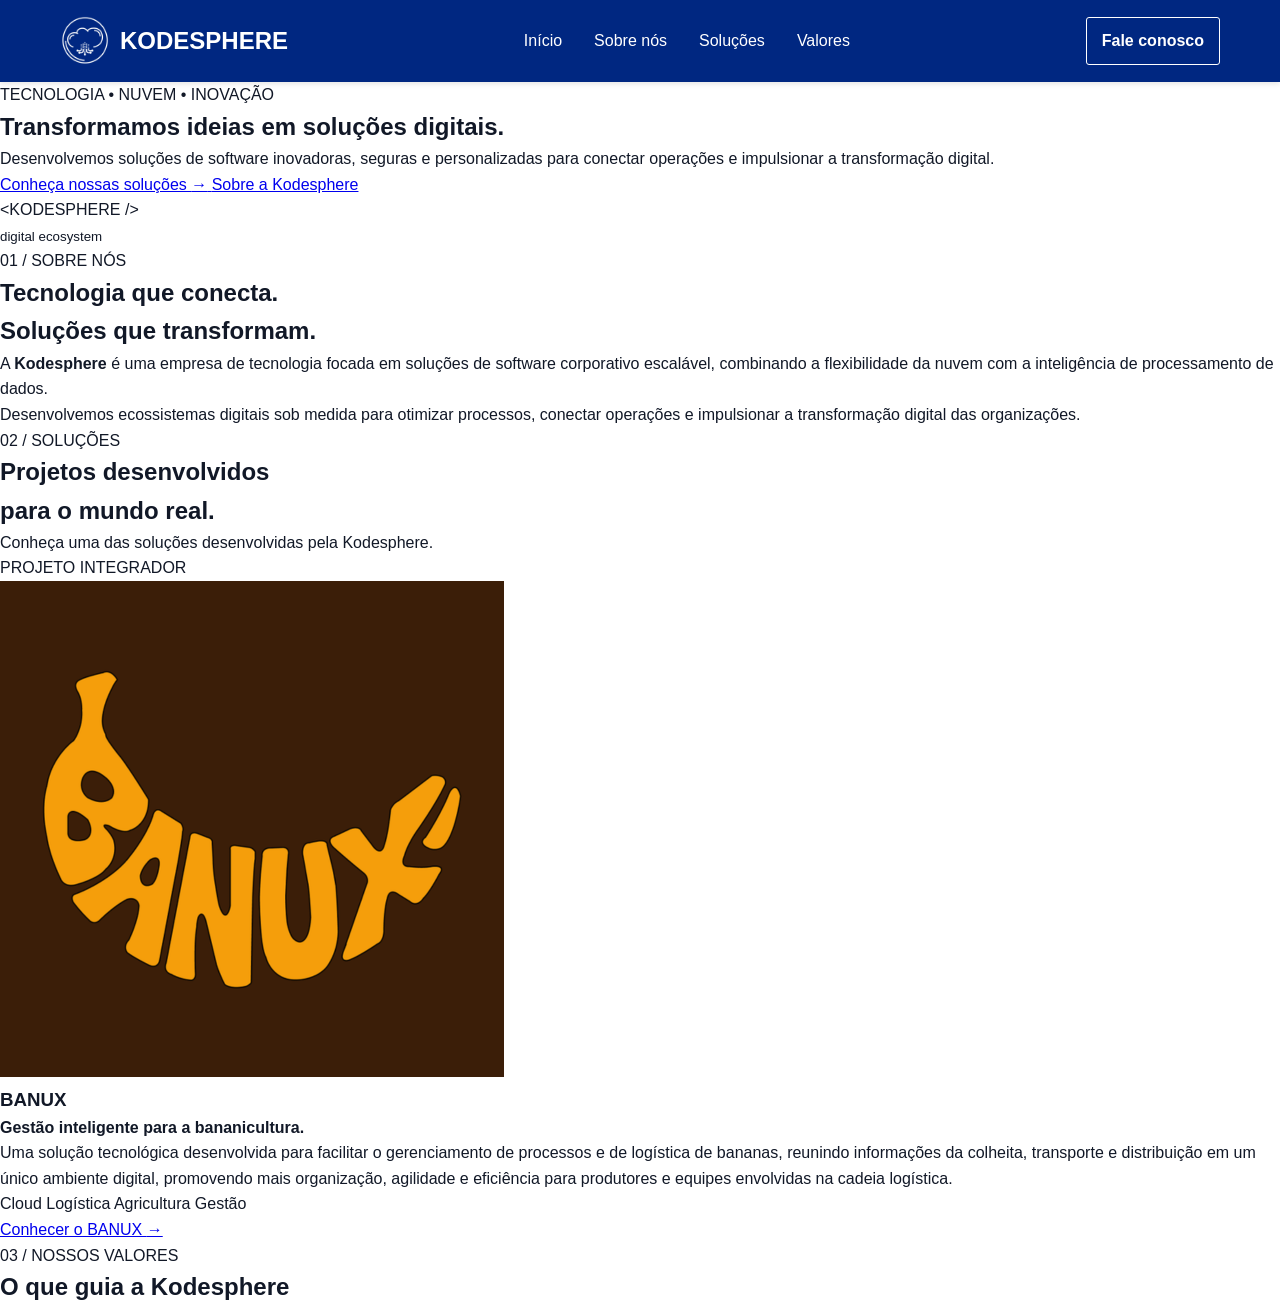
==== commit 38678ba1: "att banux car" ====
--- a/index.html
+++ b/index.html
@@ -24,7 +24,7 @@
                     <a href="#valores">Valores</a>
                 </nav>
                 <a href="#contato" class="fale-conosco">
-                    Fale conosco
+                   <strong>Fale conosco</strong> 
                 </a>
             </div>
         </div>
@@ -58,6 +58,31 @@
                 </div>
             </div>
         </section>
+                    <div class="visual">
+
+                <div class="circulo circulo-1"></div>
+                <div class="circulo circulo-2"></div>
+
+                <div class="card-codigo">
+                    <div class="bolinhas">
+                        <span></span>
+                        <span></span>
+                        <span></span>
+                    </div>
+
+                    <p>&lt;KODESPHERE /&gt;</p>
+
+                    <small>
+                        digital ecosystem
+                    </small>
+
+                    <div class="linha linha-grande"></div>
+                    <div class="linha linha-media"></div>
+                    <div class="linha linha-pequena"></div>
+                </div>
+            </div>
+        </section>
+
 
         <!-- sobre -->
         <section id="sobre" class="secao sobre">
--- a/style.css
+++ b/style.css
@@ -27,12 +27,9 @@
     line-height: 1.6;
     color: var(--texto);
 }
-.container {
-    max-width: 1200px;
-    margin: 0 auto;
-    padding: 0 20px;
-}
-header {
+
+
+.header {
     background-color: var(--azul);
     color: white;
     padding: 1rem 0;
@@ -41,18 +38,62 @@
     z-index: 100;
     box-shadow: 0 2px 5px rgba(0, 0, 0, 0.1);
 }
+
+.container {
+    max-width: 1200px;
+    margin: 0 auto;
+    padding: 0 20px;
+}
+
 .nav {
-    color: white;
     display: flex;
     justify-content: space-between;
     align-items: center;
+    gap: 20px;
 }
+
 .logo {
+    display: flex;
+    align-items: center;
+    gap: 10px;
     color: white;
     font-size: 1.5rem;
     font-weight: bold;
+    text-decoration: none;
 }
+
 .logo-icon {
     width: 50px;
     height: 50px;
-}+    object-fit: contain;
+}
+
+.menu {
+    display: flex;
+    gap: 2rem;
+}
+
+.menu a {
+    color: white;
+    text-decoration: none;
+    transition: color 0.5s;
+}
+
+.menu a:hover {
+    color: white;
+}
+
+.fale-conosco {
+    color: white;
+    background-color: var(--azul);
+    padding: 10px 15px;
+    border-radius: 3px;
+    text-decoration: none;
+    border: 1px solid white;
+}
+
+
+.fale-conosco:hover {
+    background-color: white;
+    color: var(--azul);
+}
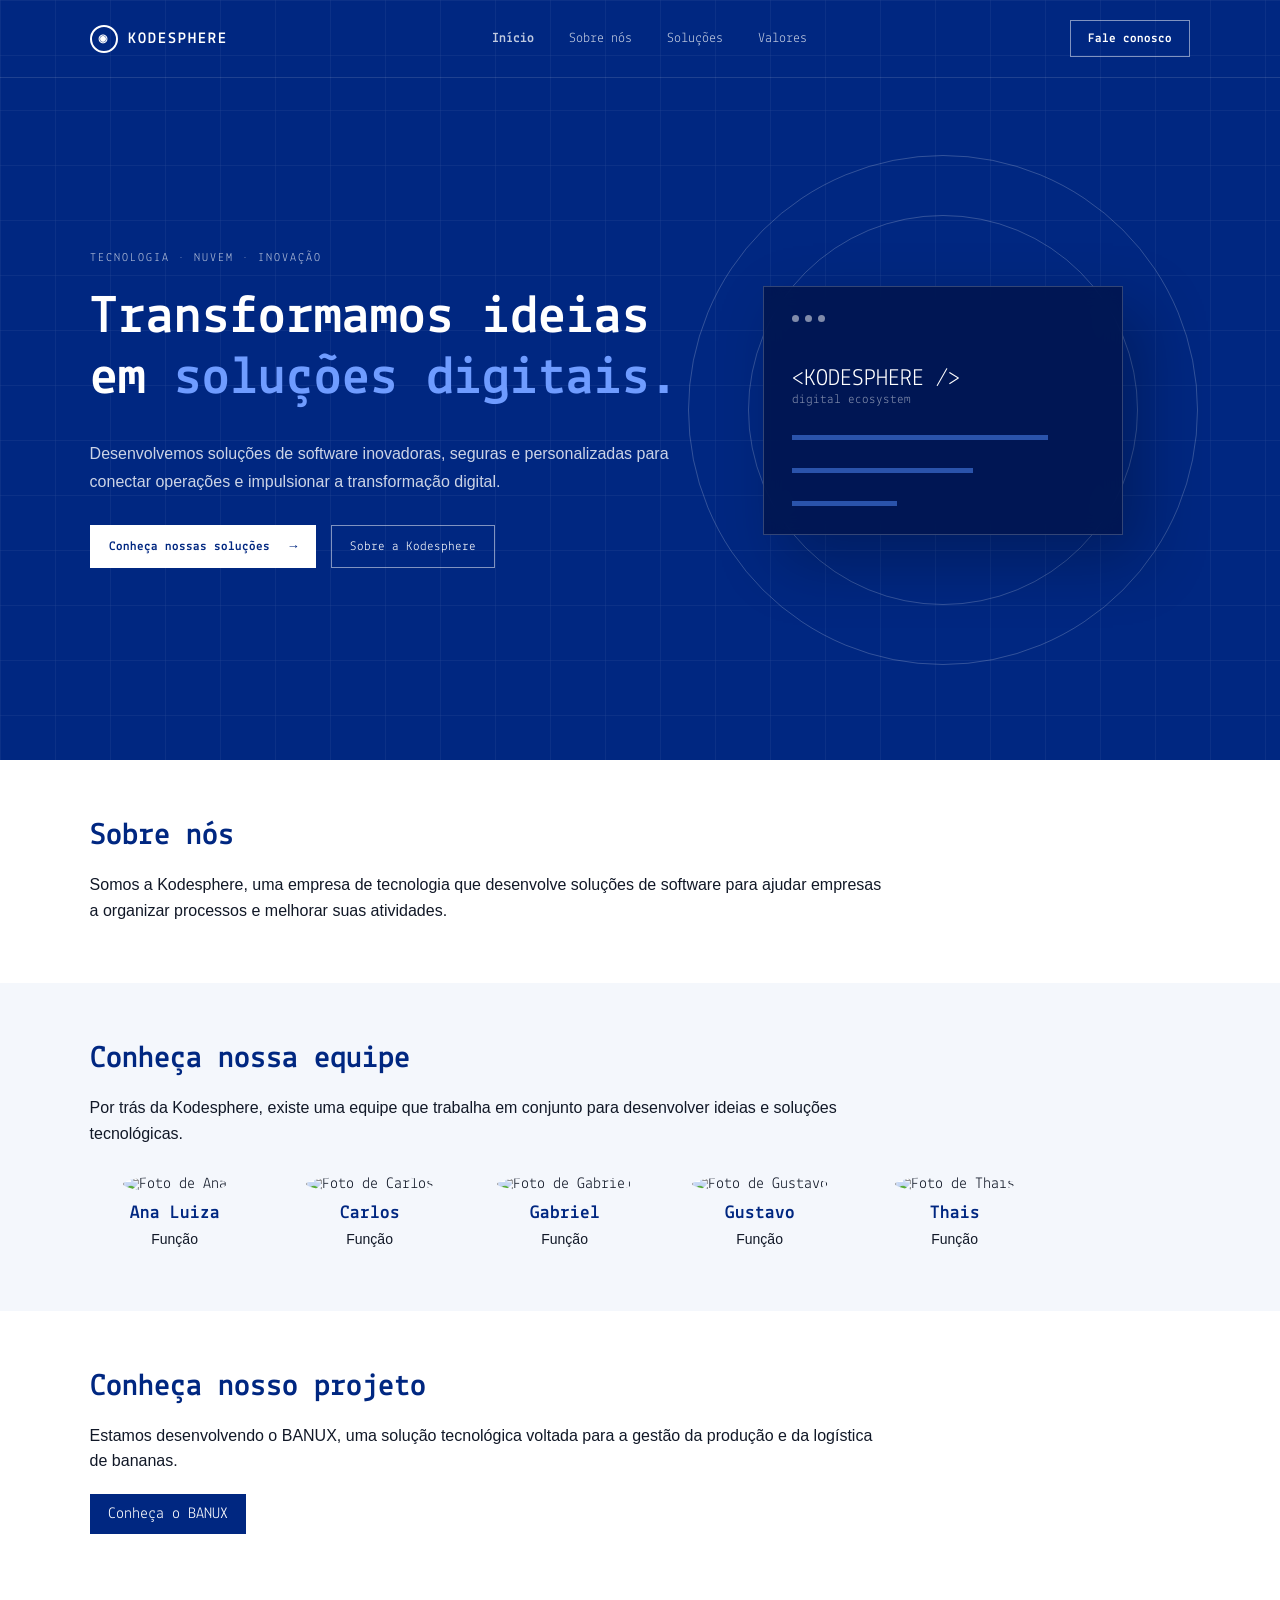
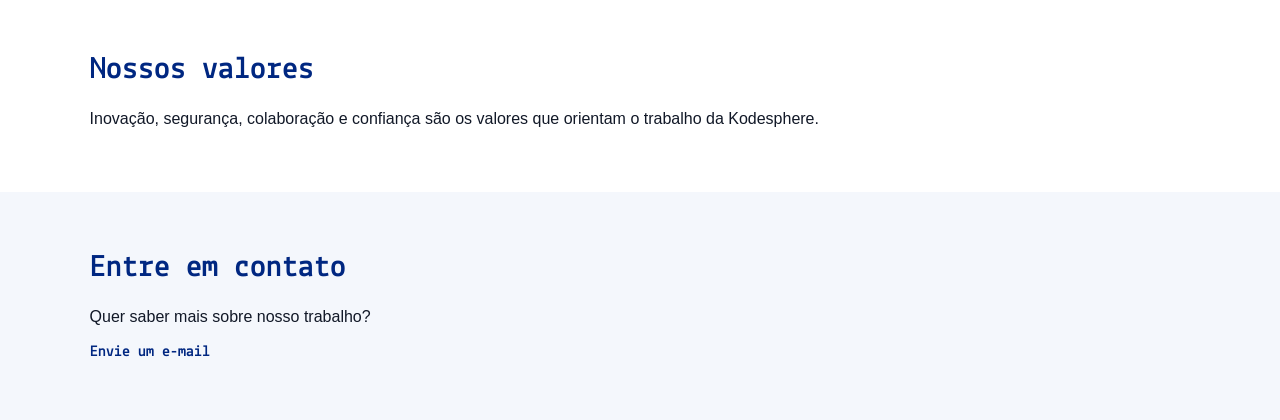
==== commit ba6519d4: "sei la" ====
--- a/index.html
+++ b/index.html
@@ -1,52 +1,71 @@
 <!DOCTYPE html>
-<html lang="pt-br">
+<html lang="pt-BR">
 
 <head>
     <meta charset="UTF-8">
     <meta name="viewport" content="width=device-width, initial-scale=1.0">
-    <title>Kodesphere - Soluções Digitais</title>
+
+    <title>Kodesphere | Soluções Digitais</title>
+
     <link rel="stylesheet" href="style.css">
 </head>
 
 <body>
-    <!-- partezinha de cima -->
+
+    <!-- =========================
+         MENU
+    ========================== -->
+
     <header class="header">
-        <div class="container">
-            <div class="nav">
-                <a href="#inicio" class="logo">
-                    <img src="logo so icone.png" alt="Logo da Kodesphere" class="logo-icon">
-                    KODESPHERE
-                </a>
-                <nav class="menu">
-                    <a href="#inicio">Início</a>
-                    <a href="#sobre">Sobre nós</a>
-                    <a href="#solucoes">Soluções</a>
-                    <a href="#valores">Valores</a>
-                </nav>
-                <a href="#contato" class="fale-conosco">
-                   <strong>Fale conosco</strong> 
-                </a>
-            </div>
-        </div>
+
+        <a href="#inicio" class="logo">
+            <span class="logo-icon">◉</span>
+            KODESPHERE
+        </a>
+
+        <nav class="menu">
+            <a href="#inicio">Início</a>
+            <a href="#sobre">Sobre nós</a>
+            <a href="#solucoes">Soluções</a>
+            <a href="#valores">Valores</a>
+        </nav>
+
+        <a href="#contato" class="botao-menu">
+            <strong>Fale conosco</strong>
+        </a>
+
     </header>
+
+
+    <!-- =========================
+         INÍCIO
+    ========================== -->
+
     <main>
-        <!-- começo -->
+
         <section id="inicio" class="inicio">
+
             <div class="grade"></div>
+
             <div class="inicio-conteudo">
+
                 <p class="subtitulo">
                     TECNOLOGIA • NUVEM • INOVAÇÃO
                 </p>
+
                 <h1>
                     Transformamos ideias em
                     <span>soluções digitais.</span>
                 </h1>
+
                 <p class="descricao">
                     Desenvolvemos soluções de software inovadoras,
                     seguras e personalizadas para conectar operações
                     e impulsionar a transformação digital.
                 </p>
+
                 <div class="botoes">
+
                     <a href="#solucoes" class="botao principal">
                         Conheça nossas soluções
                         <span>→</span>
@@ -55,15 +74,21 @@
                     <a href="#sobre" class="botao secundario">
                         Sobre a Kodesphere
                     </a>
-                </div>
+
+                </div>
+
             </div>
-        </section>
-                    <div class="visual">
+
+
+            <!-- ELEMENTO VISUAL -->
+
+            <div class="visual">
 
                 <div class="circulo circulo-1"></div>
                 <div class="circulo circulo-2"></div>
 
                 <div class="card-codigo">
+
                     <div class="bolinhas">
                         <span></span>
                         <span></span>
@@ -79,118 +104,101 @@
                     <div class="linha linha-grande"></div>
                     <div class="linha linha-media"></div>
                     <div class="linha linha-pequena"></div>
-                </div>
+
+                </div>
+
             </div>
-        </section>
-
-
-        <!-- sobre -->
-        <section id="sobre" class="secao sobre">
-            <p class="identificacao">
-                01 / SOBRE NÓS
-            </p>
-
-            <div class="sobre-conteudo">
-                <div>
-                    <h2>
-                        Tecnologia que
-                        <span>conecta.</span>
-
-                        <br>
-
-                        Soluções que
-                        transformam.
-                    </h2>
-                </div>
-
-                <div class="texto-sobre">
-                    <p>
-                        A <strong>Kodesphere</strong> é uma empresa de
-                        tecnologia focada em soluções de software
-                        corporativo escalável, combinando a flexibilidade
-                        da nuvem com a inteligência de processamento
-                        de dados.
-                    </p>
-                    <p>
-                        Desenvolvemos ecossistemas digitais sob medida
-                        para otimizar processos, conectar operações e
-                        impulsionar a transformação digital das
-                        organizações.
-                    </p>
-                </div>
+
+        </section>
+
+        <section id="sobre" class="secao">
+            <h2>Sobre nós</h2>
+
+            <p>
+                Somos a Kodesphere, uma empresa de tecnologia
+                que desenvolve soluções de software para ajudar
+                empresas a organizar processos e melhorar suas atividades.
+            </p>
+        </section>
+
+        <section id="equipe" class="secao equipe">
+            <h2>Conheça nossa equipe</h2>
+
+            <p class="texto-equipe">
+                Por trás da Kodesphere, existe uma equipe
+                que trabalha em conjunto para desenvolver
+                ideias e soluções tecnológicas.
+            </p>
+
+            <div class="fotos-equipe">
+
+                <div class="integrante">
+                    <img src="" alt="Foto de Ana">
+                    <h3>Ana Luiza</h3>
+                    <p>Função</p>
+                </div>
+
+                <div class="integrante">
+                    <img src="" alt="Foto de Carlos">
+                    <h3>Carlos</h3>
+                    <p>Função</p>
+                </div>
+
+                <div class="integrante">
+                    <img src="" alt="Foto de Gabriel">
+                    <h3>Gabriel</h3>
+                    <p>Função</p>
+                </div>
+
+                <div class="integrante">
+                    <img src="ricardo.jpg" alt="Foto de Gustavo">
+                    <h3>Gustavo</h3>
+                    <p>Função</p>
+                </div>
+
+                <div class="integrante">
+                    <img src="" alt="Foto de Thais">
+                    <h3>Thais</h3>
+                    <p>Função</p>
+                </div>
+
             </div>
         </section>
 
-        <!-- conheça os trabalhos e tal -->
-        <section id="solucoes" class="secao solucoes">
-            <div class="cabecalho-secao">
-                <div>
-                    <p class="identificacao">
-                        02 / SOLUÇÕES
-                    </p>
-                    <h2>
-                        Projetos desenvolvidos
-                        <br>
-                        <span>para o mundo real.</span>
-                    </h2>
-                </div>
-                <p>
-                    Conheça uma das soluções
-                    desenvolvidas pela Kodesphere.
-                </p>
-            </div>
-
-            <!--  banux -->
-            <article class="card-banux">
-                <div class="informacoes-banux">
-                    <p class="categoria">
-                        PROJETO INTEGRADOR
-                    </p>
-
-                    <img src="./logo banux.png" alt="Logo do Aplicativo Banux">
-
-                    <h3>
-                        <span>BA</span>NUX
-                    </h3>
-
-                    <h4>
-                        Gestão inteligente
-                        para a bananicultura.
-                    </h4>
-
-                    <p class="descricao-banux">
-                        Uma solução tecnológica desenvolvida
-                        para facilitar o gerenciamento de processos
-                        e de logística de bananas, reunindo informações da colheita, transporte e distribuição em
-                        um único ambiente digital, promovendo mais organização, agilidade e eficiência para produtores e
-                        equipes envolvidas na cadeia logística.
-                    </p>
-
-                    <div class="tags">
-                        <span>Cloud</span>
-                        <span>Logística</span>
-                        <span>Agricultura</span>
-                        <span>Gestão</span>
-                    </div>
-
-                    <a href="banux.html" class="botao-banux">
-                        Conhecer o BANUX
-                        <span>→</span>
-                    </a>
-                </div>
-
-            </article>
-        </section>
-
-        <!-- valores -->
-        <section>
-            <p>03 / NOSSOS VALORES</p>
-
-            <h2>
-                O que guia a
-                <span>Kodesphere</span>
-            </h2>
-        </section>
+        <section id="solucoes" class="secao projeto">
+            <h2>Conheça nosso projeto</h2>
+
+            <p>
+                Estamos desenvolvendo o BANUX, uma solução
+                tecnológica voltada para a gestão da produção
+                e da logística de bananas.
+            </p>
+
+            <a href="banux.html" class="botao-projeto">
+                Conheça o BANUX
+            </a>
+        </section>
+
+        <section id="valores" class="secao">
+            <h2>Nossos valores</h2>
+
+            <p>
+                Inovação, segurança, colaboração e confiança
+                são os valores que orientam o trabalho da Kodesphere.
+            </p>
+        </section>
+
+        <section id="contato" class="secao contato">
+            <h2>Entre em contato</h2>
+
+            <p>Quer saber mais sobre nosso trabalho?</p>
+
+            <a href="mailto:contato@kodesphere.com">
+                Envie um e-mail
+            </a>
+        </section>
+    </main>
+
 </body>
 
 </html>
--- a/style.css
+++ b/style.css
@@ -1,20 +1,14 @@
+
+@import url('https://fonts.googleapis.com/css2?family=Lekton:wght@400;700&display=swap');
+
 :root {
-
     --azul: #002781;
     --azul-escuro: #00154d;
-
     --branco: #ffffff;
-
-    --amarelo: #f59e0b;
-    --marrom: #3b1e08;
-
     --cinza-claro: #f4f7fc;
     --cinza: #65718a;
-
     --texto: #111827;
-
     --linha: #dfe6f2;
-
 }
 
 * {
@@ -22,78 +16,398 @@
     padding: 0;
     box-sizing: border-box;
 }
+
+html {
+    scroll-behavior: smooth;
+}
+
 body {
-    font-family: 'Lekton', sans-serif;
-    line-height: 1.6;
+    font-family: 'Lekton', 'Courier New', monospace;
     color: var(--texto);
-}
-
+    background: var(--branco);
+}
+
+a {
+    text-decoration: none;
+    color: inherit;
+}
+
+/* cabeçalho */
 
 .header {
-    background-color: var(--azul);
+    height: 78px;
+    padding: 0 7%;
+    display: flex;
+    align-items: center;
+    justify-content: space-between;
+    position: absolute;
+    top: 0;
+    left: 0;
+    right: 0;
+    z-index: 100;
     color: white;
-    padding: 1rem 0;
-    position: sticky;
-    top: 0;
-    z-index: 100;
-    box-shadow: 0 2px 5px rgba(0, 0, 0, 0.1);
-}
-
-.container {
-    max-width: 1200px;
-    margin: 0 auto;
-    padding: 0 20px;
-}
-
-.nav {
-    display: flex;
-    justify-content: space-between;
+    border-bottom: 1px solid
+      rgba(255, 255, 255, 0.12);
+}
+
+.logo {
+    display: flex;
+    align-items: center;
+    gap: 10px;
+    font-weight: 700;
+    letter-spacing: 2px;
+}
+
+.logo-icon {
+    width: 28px;
+    height: 28px;
+    border: 2px solid currentColor;
+    border-radius: 50%;
+    display: grid;
+    place-items: center;
+    font-size: 11px;
+}
+
+.menu {
+    display: flex;
+    gap: 35px;
+    font-size: 14px;
+}
+
+.menu a {
+    opacity: 0.75;
+    transition: 0.3s;
+}
+
+.menu a:hover {
+    opacity: 1;
+}
+
+.botao-menu {
+    padding: 11px 17px;
+    border: 1px solid
+    rgba(255, 255, 255, 0.5);
+    font-size: 13px;
+    transition: 0.3s;
+}
+
+.botao-menu:hover {
+    background: white;
+    color: var(--azul);
+}
+
+/* inicio */
+
+.inicio {
+    min-height: 760px;
+    padding: 160px 7% 100px;
+    display: grid;
+    grid-template-columns:
+        1.1fr 0.9fr;
+    align-items: center;
+    position: relative;
+    overflow: hidden;
+    background: var(--azul);
+    color: white;
+}
+
+/* gradinha */
+
+.grade {
+    position: absolute;
+    inset: 0;
+    opacity: 0.12;
+    background-image:
+        linear-gradient(
+            rgba(255,255,255,0.4) 1px,
+            transparent 1px
+        ),
+        linear-gradient(
+            90deg,
+            rgba(255,255,255,0.4) 1px,
+            transparent 1px
+        );
+    background-size: 55px 55px;
+}
+
+/* conteudo */
+
+.inicio-conteudo {
+    position: relative;
+    z-index: 2;
+}
+
+.subtitulo {
+    font-size: 12px;
+    letter-spacing: 2px;
+    margin-bottom: 25px;
+    opacity: 0.7;
+}
+
+.inicio h1 {
+    font-size: 55px;
+    line-height: 1.1;
+}
+
+.inicio h1 span {
+    color: #6f9cff;
+}
+
+.descricao {
+    max-width: 620px;
+    margin: 30px 0;
+    font-family: Arial, sans-serif;
+    line-height: 1.7;
+    opacity: 0.8;
+}
+
+/* botoes */
+
+.botoes {
+    display: flex;
+    gap: 15px;
+    flex-wrap: wrap;
+}
+
+.botao {
+    display: inline-flex;
     align-items: center;
     gap: 20px;
-}
-
-.logo {
-    display: flex;
-    align-items: center;
-    gap: 10px;
-    color: white;
-    font-size: 1.5rem;
+    padding: 13px 18px;
+    border: 1px solid
+    rgba(255,255,255,0.5);
+    font-size: 13px;
+    transition: 0.3s;
+}
+
+.botao.principal {
+    background: white;
+    color: var(--azul);
+    border-color: white;
     font-weight: bold;
-    text-decoration: none;
-}
-
-.logo-icon {
-    width: 50px;
-    height: 50px;
-    object-fit: contain;
-}
-
-.menu {
-    display: flex;
-    gap: 2rem;
-}
-
-.menu a {
+}
+
+.botao.principal:hover {
+    transform: translateY(-3px);
+}
+
+.botao.secundario:hover {
+    background: rgba(255,255,255,0.1);
+}
+
+.visual {
+    height: 420px;
+    display: grid;
+    place-items: center;
+    position: relative;
+}
+
+.circulo {
+    position: absolute;
+    border: 1px solid
+    rgba(255,255,255,0.2);
+    border-radius: 50%;
+}
+
+.circulo-1 {
+    width: 390px;
+    height: 390px;
+}
+
+.circulo-2 {
+    width: 510px;
+    height: 510px;
+}
+
+/* card código */
+
+.card-codigo {
+    width: 360px;
+    padding: 28px;
+    background:
+    rgba(0,21,77,0.85);
+    border: 1px solid
+    rgba(255,255,255,0.2);
+    backdrop-filter: blur(10px);
+    box-shadow:
+        20px 25px 60px
+        rgba(0,0,0,0.25);
+    position: relative;
+    z-index: 3;
+}
+
+.bolinhas {
+    display: flex;
+    gap: 6px;
+    margin-bottom: 45px;
+}
+
+.bolinhas span {
+    width: 7px;
+    height: 7px;
+    border-radius: 50%;
+    background: white;
+    opacity: 0.5;
+}
+
+.card-codigo p {
+    font-size: 24px;
+}
+
+.card-codigo small {
+    opacity: 0.5;
+}
+
+.linha {
+    height: 5px;
+    background: #3d6ed1;
+    margin-top: 28px;
+    opacity: 0.7;
+}
+
+.linha-grande {
+    width: 85%;
+}
+
+.linha-media {
+    width: 60%;
+}
+
+.linha-pequena {
+    width: 35%;
+}
+
+
+/* SEÇÕES */
+
+.secao {
+    padding: 60px 7%;
+}
+
+.secao h2 {
+    color: #002781;
+    font-size: 32px;
+    margin-bottom: 20px;
+}
+
+.secao p {
+    font-family: Arial, sans-serif;
+    line-height: 1.6;
+    max-width: 800px;
+}
+
+
+/* EQUIPE */
+
+.equipe {
+    background-color: #f4f7fc;
+}
+
+.texto-equipe {
+    margin-bottom: 30px;
+}
+
+.fotos-equipe {
+    display: flex;
+    flex-wrap: wrap;
+    gap: 25px;
+    margin-top: 30px;
+}
+
+.integrante {
+    width: 170px;
+    text-align: center;
+}
+
+.integrante img {
+    width: 150px;
+    height: 150px;
+    object-fit: cover;
+    border-radius: 50%;
+}
+
+.integrante h3 {
+    margin-top: 12px;
+    color: #002781;
+}
+
+.integrante p {
+    margin-top: 5px;
+    font-size: 14px;
+}
+
+
+/* PROJETO */
+
+.projeto {
+    background-color: #fff;
+}
+
+.botao-projeto {
+    display: inline-block;
+    margin-top: 20px;
+    padding: 12px 18px;
+    background-color: #002781;
     color: white;
     text-decoration: none;
-    transition: color 0.5s;
-}
-
-.menu a:hover {
-    color: white;
-}
-
-.fale-conosco {
-    color: white;
-    background-color: var(--azul);
-    padding: 10px 15px;
-    border-radius: 3px;
-    text-decoration: none;
-    border: 1px solid white;
-}
-
-
-.fale-conosco:hover {
-    background-color: white;
-    color: var(--azul);
-}
+}
+
+.botao-projeto:hover {
+    background-color: #21499b;
+}
+
+
+/* CONTATO */
+
+.contato {
+    background-color: #f4f7fc;
+}
+
+.contato a {
+    display: inline-block;
+    margin-top: 15px;
+    color: #002781;
+    font-weight: bold;
+}
+
+
+/* MENU ATIVO COM CSS */
+
+.menu a {
+    font-weight: normal;
+}
+
+body:not(:has(main section:target))
+.menu a[href="#inicio"],
+body:has(#inicio:target)
+.menu a[href="#inicio"],
+body:has(#sobre:target)
+.menu a[href="#sobre"],
+body:has(#solucoes:target)
+.menu a[href="#solucoes"],
+body:has(#valores:target)
+.menu a[href="#valores"] {
+    font-weight: bold;
+}
+
+
+/* TELAS MENORES */
+
+@media (max-width: 700px) {
+    .fotos-equipe {
+        justify-content: center;
+    }
+
+    .integrante {
+        width: 140px;
+    }
+
+    .integrante img {
+        width: 120px;
+        height: 120px;
+    }
+
+    .secao h2 {
+        font-size: 28px;
+    }
+}
